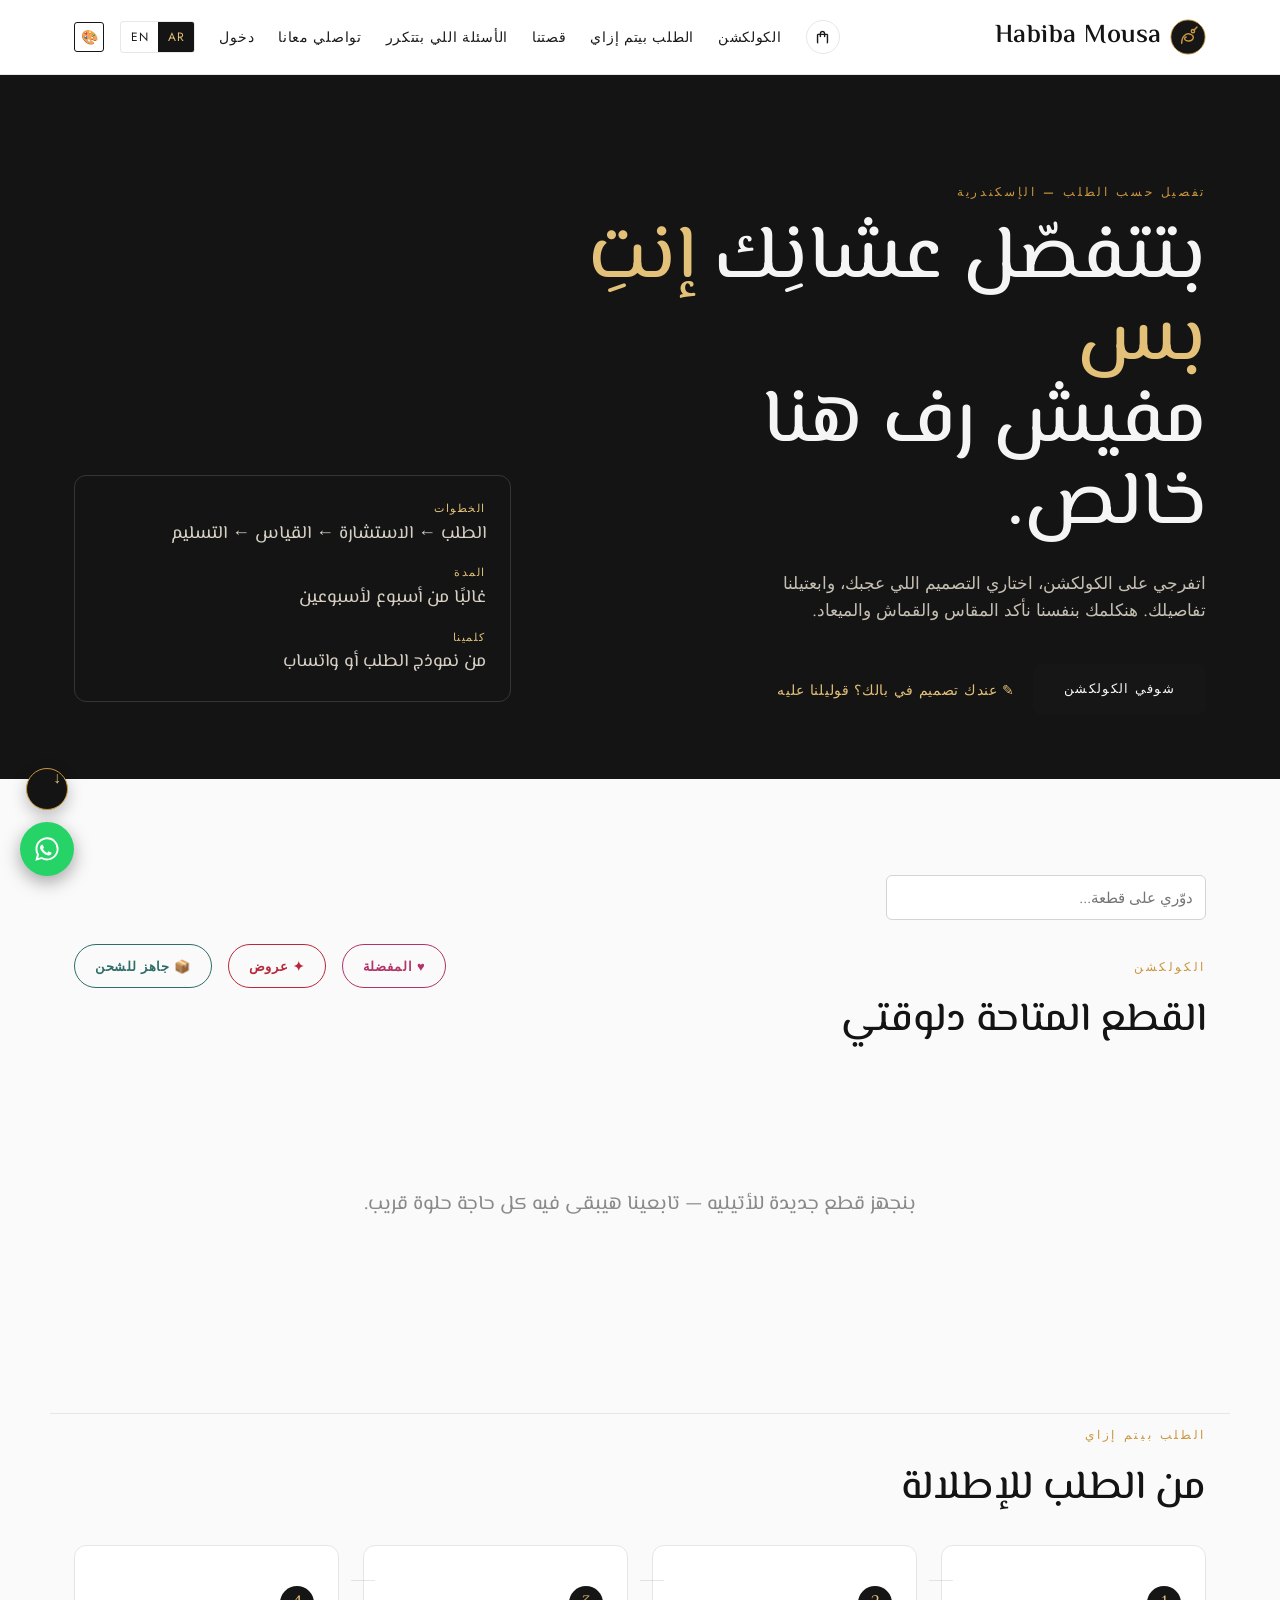
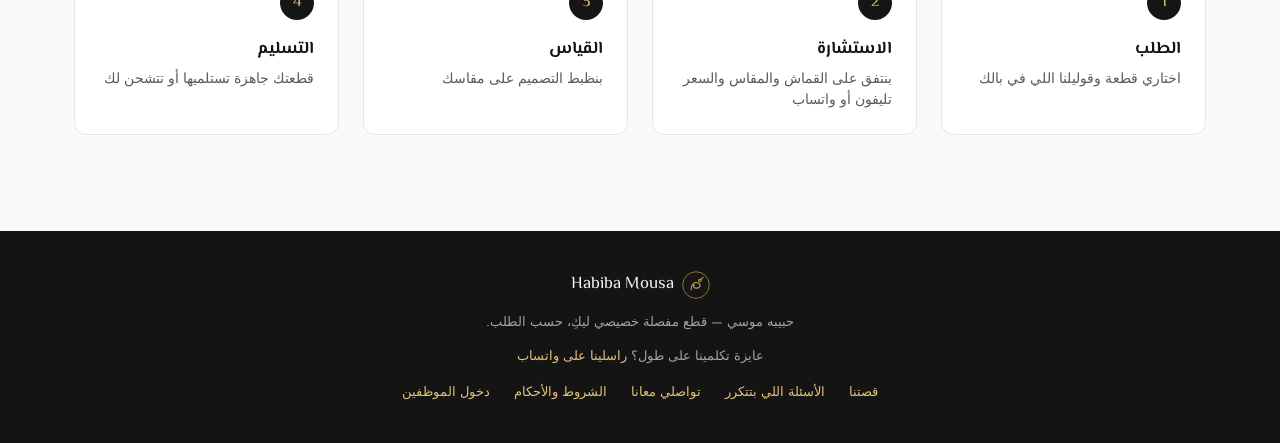
==== index.html @ 163461e1 "Combine a multi-item order's amount into one total instead of per piece A cart checkout writes one r" ====
<!doctype html>
<html lang="ar" dir="rtl">
<head>
<script>(function(){try{var t=localStorage.getItem("hmc_theme");document.documentElement.setAttribute("data-theme",t||"light");}catch(e){document.documentElement.setAttribute("data-theme","light");}})();</script>
<meta charset="UTF-8" />
<meta http-equiv="Cache-Control" content="no-cache, no-store, must-revalidate" />
<meta http-equiv="Pragma" content="no-cache" />
<meta http-equiv="Expires" content="0" />
<meta name="viewport" content="width=device-width, initial-scale=1.0" />
<meta name="format-detection" content="telephone=no, date=no, address=no, email=no" />
<title>حبيبه موسي — طلبات تصميم حسب الطلب</title>
<meta name="description" content="قطع مصممة حسب الطلب. استعرضي المجموعة وأرسلي طلب تصميم." />
<meta property="og:type" content="website" />
<meta property="og:site_name" content="Habiba Mousa" />
<meta property="og:title" content="حبيبه موسي — طلبات تصميم حسب الطلب" />
<meta property="og:description" content="قطع مصممة حسب الطلب. استعرضي المجموعة وأرسلي طلب تصميم." />
<meta property="og:url" content="https://habibamousa.com/" />
<meta property="og:image" content="https://habibamousa.com/og-image.png" />
<meta property="og:image:width" content="1200" />
<meta property="og:image:height" content="630" />
<meta name="twitter:card" content="summary_large_image" />
<meta name="twitter:title" content="حبيبه موسي — طلبات تصميم حسب الطلب" />
<meta name="twitter:description" content="قطع مصممة حسب الطلب. استعرضي المجموعة وأرسلي طلب تصميم." />
<meta name="twitter:image" content="https://habibamousa.com/og-image.png" />
<link rel="preconnect" href="https://fonts.googleapis.com">
<link href="https://fonts.googleapis.com/css2?family=El+Messiri:wght@400;500;600;700&family=Jost:wght@400;500;600&family=Cairo:wght@400;500;600;700&display=swap" rel="stylesheet">
<link rel="stylesheet" href="style.css?v=39" />
<link rel="stylesheet" href="https://unpkg.com/leaflet@1.9.4/dist/leaflet.css" integrity="sha256-p4NxAoJBhIIN+hmNHrzRCf9tD/miZyoHS5obTRR9BMY=" crossorigin="" />
<link rel="icon" type="image/svg+xml" href="data:image/svg+xml,%3Csvg xmlns='http://www.w3.org/2000/svg' viewBox='0 0 40 40'%3E%3Ccircle cx='20' cy='20' r='19' fill='%23161616' stroke='%23c9973f' stroke-width='1'/%3E%3Cg fill='none' stroke='%23c9973f' stroke-width='1.6' stroke-linecap='round'%3E%3Cpath d='M13,27 C13,19 18,15 23,17 C28,19 26,25 20,24.5 C16,24 15,21 18,20'/%3E%3Ccircle cx='25.5' cy='13.5' r='1.8'/%3E%3Cline x1='26.8' y1='12.2' x2='30' y2='9'/%3E%3C/g%3E%3C/svg%3E" />
</head>
<body>

<header class="site-header">
  <div class="container">
    <a href="index.html" class="brand"><img id="brandLogo" class="brand-logo" alt="Habiba Mousa" src="data:image/svg+xml,%3Csvg xmlns='http://www.w3.org/2000/svg' viewBox='0 0 40 40'%3E%3Ccircle cx='20' cy='20' r='19' fill='%23161616' stroke='%23c9973f' stroke-width='1'/%3E%3Cg fill='none' stroke='%23c9973f' stroke-width='1.6' stroke-linecap='round'%3E%3Cpath d='M13,27 C13,19 18,15 23,17 C28,19 26,25 20,24.5 C16,24 15,21 18,20'/%3E%3Ccircle cx='25.5' cy='13.5' r='1.8'/%3E%3Cline x1='26.8' y1='12.2' x2='30' y2='9'/%3E%3C/g%3E%3C/svg%3E" /><span id="brandText">Habiba Mousa <em data-i18n="brand_suffix"></em></span></a>
    <div class="header-right">
      <button type="button" class="cart-btn" id="cartBtn" data-i18n-aria-label="cart_label" aria-label="Cart">
        <svg viewBox="0 0 24 24" aria-hidden="true"><path d="M18 8h-2c0-2.21-1.79-4-4-4S8 5.79 8 8H6c-1.1 0-2 .9-2 2v10c0 1.1.9 2 2 2h12c1.1 0 2-.9 2-2V10c0-1.1-.9-2-2-2zm-6-2c1.1 0 2 .9 2 2h-4c0-1.1.9-2 2-2zm6 16H6V10h2v2c0 .55.45 1 1 1s1-.45 1-1v-2h4v2c0 .55.45 1 1 1s1-.45 1-1v-2h2v12z"/></svg>
        <span class="cart-badge" id="cartBadge" style="display:none;">0</span>
      </button>
      <button type="button" class="nav-toggle" id="navToggle" aria-label="Menu" data-i18n-aria-label="nav_menu_label" aria-expanded="false">
        <span></span><span></span><span></span>
      </button>
      <nav class="nav-links" id="navLinks">
        <a href="index.html#collection" data-i18n="nav_collection">المجموعة</a>
        <a href="index.html#how-it-works" data-i18n="nav_how">كيف تتم العملية</a>
        <a href="about.html" data-i18n="nav_about">قصتنا</a>
        <a href="faq.html" data-i18n="nav_faq">الأسئلة الشائعة</a>
        <a href="contact.html" data-i18n="nav_contact">تواصلي معنا</a>
        <div class="account-nav">
          <button type="button" class="btn-link" id="accountSignInBtn" data-i18n="account_signin">تسجيل الدخول</button>
          <span class="account-signed-in" id="accountSignedIn" style="display:none;">
            <button type="button" class="btn-link" id="myRequestsBtn" data-i18n="account_my_requests">طلباتي</button>
            <button type="button" class="btn-link" id="accountSignOutBtn" data-i18n="account_signout">تسجيل الخروج</button>
          </span>
        </div>
        <div class="nav-links-utility">
          <div class="lang-toggle" aria-label="Language / اللغة">
            <button type="button" data-lang="ar">AR</button>
            <button type="button" data-lang="en">EN</button>
          </div>
          <button type="button" class="theme-toggle" data-i18n-aria-label="theme_toggle_label" aria-label="Toggle theme">🌙</button>
        </div>
      </nav>
    </div>
  </div>
</header>

<section class="hero">
  <div class="container">
    <div>
      <p class="eyebrow" data-i18n="hero_eyebrow">حسب الطلب — دبي والقاهرة</p>
      <h1 class="hero-title" data-i18n-html="hero_title_html">كل قطعة <em>تبدأ</em><br/>بطلب، لا برف عرض.</h1>
      <p class="hero-sub" id="heroSub" data-i18n="hero_sub">اتفرجي على الكولكشن، اختاري التصميم اللي عجبك، وابعتيلنا تفاصيلك. هنكلمك بنفسنا نأكد المقاس والقماش والميعاد.</p>
      <div class="hero-actions-row">
        <a href="#collection" class="btn btn-solid" data-i18n="btn_view_collection">استعرضي المجموعة</a>
        <button type="button" class="btn-link" id="customDesignBtn" data-i18n="custom_design_cta_btn">✎ عندك تصميم في بالك؟ قوليلنا عليه</button>
      </div>
    </div>
    <dl class="spec-card">
      <dt data-i18n="spec_process_label">المراحل</dt>
      <dd data-i18n="spec_process_value">الطلب ← الاستشارة ← القياس ← التسليم</dd>
      <dt data-i18n="spec_turnaround_label">المدة</dt>
      <dd id="turnaroundText" data-i18n="spec_turnaround_value">غالبًا من أسبوع لأسبوعين</dd>
      <dt data-i18n="spec_reach_label">تواصلي معنا</dt>
      <dd data-i18n="spec_reach_value">عبر نموذج الطلب أو واتساب</dd>
    </dl>
  </div>
</section>

<section class="gallery-section" id="collection">
  <div class="container">
    <div class="field" style="max-width:320px; margin-bottom: var(--space-3);">
      <input type="text" id="productSearch" data-i18n-placeholder="search_placeholder" placeholder="دوّري على قطعة..." />
    </div>
    <div class="section-head">
      <div>
        <p class="eyebrow" data-i18n="collection_eyebrow">المجموعة</p>
        <h2 class="section-title" data-i18n="collection_title">القطع الحالية</h2>
      </div>
      <div class="filter-row" id="filterRow">
        <button class="filter-chip active" data-filter="all" data-i18n="filter_all">الكل</button>
      </div>
    </div>

    <div id="galleryGrid" class="gallery-grid">
      <!-- populated by app.js -->
    </div>
    <div id="emptyState" class="empty-state" style="display:none;" data-i18n="empty_state">
      يتم إضافة قطع جديدة إلى الأتيليه — تابعينا قريبًا.
    </div>
  </div>
</section>

<hr class="stitch-line container" id="how-it-works" />

<section class="gallery-section" style="padding-top:0;">
  <div class="container">
    <p class="eyebrow" data-i18n="how_eyebrow">كيف تتم العملية</p>
    <h2 class="section-title" style="margin-bottom: 24px;" data-i18n="how_title">من الطلب إلى الإطلالة</h2>
    <div class="how-steps">
      <div class="how-step">
        <span class="how-step-num"></span>
        <h3 id="step1TitleText" data-i18n="step1_title">الطلب</h3>
        <p id="step1DescText" data-i18n="step1_desc">اختاري قطعة وأخبرينا بما تتخيلينه</p>
      </div>
      <div class="how-step">
        <span class="how-step-num"></span>
        <h3 id="step2TitleText" data-i18n="step2_title">الاستشارة</h3>
        <p id="step2DescText" data-i18n="step2_desc">نؤكد القماش والمقاس والسعر عبر الهاتف أو واتساب</p>
      </div>
      <div class="how-step">
        <span class="how-step-num"></span>
        <h3 id="step3TitleText" data-i18n="step3_title">القياس</h3>
        <p id="step3DescText" data-i18n="step3_desc">تُجرى التعديلات حسب مقاساتكِ</p>
      </div>
      <div class="how-step">
        <span class="how-step-num"></span>
        <h3 id="step4TitleText" data-i18n="step4_title">التسليم</h3>
        <p id="step4DescText" data-i18n="step4_desc">قطعتكِ جاهزة للاستلام أو الشحن</p>
      </div>
    </div>
  </div>
</section>

<footer class="site-footer">
  <div class="container">
    <div class="footer-brand"><img src="data:image/svg+xml,%3Csvg xmlns='http://www.w3.org/2000/svg' viewBox='0 0 40 40'%3E%3Ccircle cx='20' cy='20' r='19' fill='%23161616' stroke='%23c9973f' stroke-width='1'/%3E%3Cg fill='none' stroke='%23c9973f' stroke-width='1.6' stroke-linecap='round'%3E%3Cpath d='M13,27 C13,19 18,15 23,17 C28,19 26,25 20,24.5 C16,24 15,21 18,20'/%3E%3Ccircle cx='25.5' cy='13.5' r='1.8'/%3E%3Cline x1='26.8' y1='12.2' x2='30' y2='9'/%3E%3C/g%3E%3C/svg%3E" alt="Habiba Mousa" class="footer-brand-logo" /><span>Habiba Mousa</span></div>
    <p data-i18n="footer_tagline">حبيبه موسي — قطع مفصلة خصيصي ليكِ، حسب الطلب.</p>
    <p><span data-i18n="footer_contact_prefix">تفضلين التواصل المباشر؟</span> <a id="footerWhatsappLink" href="https://wa.me/000000000000" target="_blank" rel="noopener" data-i18n="footer_whatsapp">راسلينا على واتساب</a></p>
    <nav class="footer-links">
      <a href="about.html" data-i18n="nav_about">قصتنا</a>
      <a href="faq.html" data-i18n="nav_faq">الأسئلة الشائعة</a>
      <a href="contact.html" data-i18n="nav_contact">تواصلي معنا</a>
      <a href="terms.html" data-i18n="nav_terms">الشروط والسياسات</a>
      <a href="admin.html" data-i18n="footer_staff">دخول الموظفين</a>
    </nav>
  </div>
</footer>

<!-- Product Modal: detail view + request form view -->
<div class="modal-backdrop" id="modalBackdrop">
  <div class="modal">
    <button class="modal-close" id="modalClose" aria-label="Close">&times;</button>

    <div id="detailView">
      <div class="detail-carousel">
        <div class="detail-carousel-image" id="detailCarouselImage"></div>
        <span class="zoom-hint" aria-hidden="true">&#128269;</span>
        <button type="button" class="carousel-nav carousel-prev" id="carouselPrev" data-i18n-aria-label="detail_img_prev" aria-label="Previous image">&#8249;</button>
        <button type="button" class="carousel-nav carousel-next" id="carouselNext" data-i18n-aria-label="detail_img_next" aria-label="Next image">&#8250;</button>
        <div class="carousel-dots" id="carouselDots"></div>
      </div>
      <p class="piece-eyebrow" id="detailCategory"></p>
      <h3 class="modal-piece-name" id="detailName"></h3>
      <p class="piece-price" id="detailPrice"></p>
      <p class="detail-description" id="detailDescription"></p>
      <div class="field" id="orderVariantWrap" style="display:none;">
        <div style="display:flex; gap:12px; flex-wrap:wrap;">
          <div class="field" id="orderSizeWrap" style="display:none; flex:1; min-width:120px;">
            <label for="orderSize" data-i18n="label_size">المقاس</label>
            <select id="orderSize"></select>
          </div>
          <div class="field" id="orderColorWrap" style="display:none; flex:1; min-width:120px;">
            <label for="orderColor" data-i18n="label_color">اللون</label>
            <select id="orderColor"></select>
          </div>
          <div class="field" style="flex:1; min-width:100px;">
            <label for="orderQuantity" data-i18n="label_quantity">الكمية</label>
            <select id="orderQuantity"></select>
          </div>
        </div>
      </div>
      <div class="submit-row" style="display:flex; gap:10px; flex-wrap:wrap;">
        <button type="button" class="btn btn-solid" id="detailRequestBtn" data-i18n="detail_cta_request">اطلبي هذا التصميم</button>
        <button type="button" class="btn" id="addToCartBtn" data-i18n="cart_add_btn">🛍 ضيفي للعربة</button>
      </div>
      <div class="form-status" id="cartAddStatus"></div>
    </div>

    <div id="requestView" style="display:none;">
      <button type="button" class="back-link" id="backToDetailBtn" data-i18n="detail_back">→ عودة</button>
      <h3 data-i18n="modal_title" id="requestViewTitle">اطلبي هذا التصميم</h3>
      <h3 data-i18n="custom_design_modal_title" id="requestViewTitleCustom" style="display:none;">قوليلنا عن التصميم اللي في بالك</h3>
      <p class="modal-piece-name" id="modalPieceName"></p>
      <form id="requestForm">
        <input type="hidden" id="productId" />
        <div class="field" id="customDesignFieldWrap" style="display:none;">
          <label for="customDesignDescription" data-i18n="custom_design_label">وصف التصميم</label>
          <textarea id="customDesignDescription" data-i18n-placeholder="custom_design_placeholder" placeholder="زي: فستان سهرة طويل لونه أحمر، مفتوح من الضهر، حسيتي بيه في صورة شفتيها... قوليلنا أي تفاصيل"></textarea>
          <p class="form-note" data-i18n="custom_design_note">هنشوف نقدر ننفذه ولا لأ، وهنكلمك على طول نأكد التفاصيل.</p>
          <label for="customDesignImageUrl" data-i18n="custom_design_image_label" style="margin-top:10px;">رابط صورة للتصميم (اختياري)</label>
          <input type="url" id="customDesignImageUrl" data-i18n-placeholder="custom_design_image_placeholder" placeholder="لينك من إنستجرام، بينترست، أو أي صورة شايفاها أونلاين" />
          <p class="form-note" data-i18n="custom_design_image_note">حطي رابط صورة لو عندك واحدة — مش لازم لو مفيش.</p>
        </div>
        <div class="field">
          <label for="clientName" data-i18n="label_name">اسمكِ</label>
          <input type="text" id="clientName" required />
        </div>
        <div class="field">
          <label for="clientPhone" data-i18n="label_phone">رقم الهاتف / واتساب</label>
          <input type="tel" id="clientPhone" required />
        </div>
        <div class="field">
          <label for="clientAddress" data-i18n="label_address">العنوان (المحافظة، المدينة، الشارع)</label>
          <input type="text" id="clientAddress" />
          <p class="form-note" data-i18n="location_optional_note">اختياري: اكتبي العنوان أو استخدمي أحد الخيارين تحت — الموقع مش لازم يتطابق مع اللي مكتوب فوق.</p>
          <div style="display:flex; gap:14px; flex-wrap:wrap;">
            <button type="button" class="btn-link" id="shareLocationBtn" data-i18n="share_location_btn">📍 شاركي موقعك</button>
            <button type="button" class="btn-link" id="pickMapLocationBtn" data-i18n="pick_map_btn">🗺️ حددي دبوس على الخريطة</button>
          </div>
          <span class="share-location-status-row">
            <span class="form-note" id="shareLocationStatus"></span>
            <span class="share-location-confirm" id="shareLocationConfirm" style="display:none;">
              <svg class="success-check success-check-sm" viewBox="0 0 52 52">
                <circle class="success-check-circle" cx="26" cy="26" r="24" fill="none" />
                <path class="success-check-mark" fill="none" d="M14 27l7 7 17-17" />
              </svg>
            </span>
          </span>
          <div id="locationMapWrap" style="display:none;">
            <div id="locationMap"></div>
            <p class="form-note" data-i18n="map_pin_hint">دوسي على الخريطة أو اسحبي الدبوس لتحديد موقعك بالظبط.</p>
          </div>
          <input type="hidden" id="clientLocationUrl" />
        </div>
        <div class="field recipient-toggle-field">
          <div class="remember-field">
            <input type="checkbox" id="shipToOtherToggle" />
            <label for="shipToOtherToggle" data-i18n="ship_to_other_toggle">🎁 هل الطلب ده هيتبعت لشخص تاني؟</label>
          </div>
          <div id="recipientFieldsWrap" style="display:none;">
            <div class="field">
              <label for="recipientName" data-i18n="recipient_name_label">اسم المستلم</label>
              <input type="text" id="recipientName" />
            </div>
            <div class="field">
              <label for="recipientPhone" data-i18n="recipient_phone_label">رقم موبايل المستلم</label>
              <input type="tel" id="recipientPhone" />
            </div>
            <div class="field">
              <label for="recipientAddress" data-i18n="recipient_address_label">عنوان التوصيل</label>
              <input type="text" id="recipientAddress" />
            </div>
          </div>
        </div>
        <div class="field">
          <label for="clientMaterial" data-i18n="label_material">القماش المفضل</label>
          <select id="clientMaterial">
            <option value="unspecified" data-i18n="material_unspecified">مش متأكدة لسه</option>
            <option value="silk" data-i18n="material_silk">حرير</option>
            <option value="chiffon" data-i18n="material_chiffon">شيفون</option>
            <option value="satin" data-i18n="material_satin">ساتان</option>
            <option value="lace" data-i18n="material_lace">دانتيل</option>
            <option value="cotton" data-i18n="material_cotton">قطن</option>
            <option value="crepe" data-i18n="material_crepe">كريب</option>
            <option value="tulle" data-i18n="material_tulle">تول</option>
            <option value="organza" data-i18n="material_organza">أورجانزا</option>
            <option value="velvet" data-i18n="material_velvet">قطيفة</option>
            <option value="brocade" data-i18n="material_brocade">بروكار</option>
          </select>
        </div>
        <div class="field">
          <label for="preferredDate" data-i18n="label_date">الموعد المطلوب (اختياري)</label>
          <input type="date" id="preferredDate" />
        </div>
        <div class="field">
          <label for="clientNotes" data-i18n="label_notes">ملاحظات — المقاس، اللون، القماش المفضل، المناسبة</label>
          <textarea id="clientNotes" data-i18n-placeholder="notes_placeholder" placeholder="أخبرينا بأي تفاصيل تساعدنا في تحضير استشارتكِ"></textarea>
        </div>
        <p class="form-note" data-i18n="form_note">سنتواصل معكِ مباشرة لتأكيد التفاصيل والسعر — هذا طلب وليس دفعًا.</p>
        <div class="submit-row" style="display:flex; gap:10px; flex-wrap:wrap;">
          <button type="submit" class="btn btn-solid" id="submitBtn" data-i18n="submit_btn">إرسال الطلب</button>
        </div>
        <div class="form-status" id="formStatus"></div>
      </form>
    </div>
  </div>
</div>

<!-- Cart Modal: item list + combined checkout -->
<div class="modal-backdrop" id="cartBackdrop">
  <div class="modal">
    <button class="modal-close" id="cartClose" aria-label="Close">&times;</button>

    <div id="cartListView">
      <h3 data-i18n="cart_title">عربة التسوق</h3>
      <div id="cartItemsList"></div>
      <p class="empty-state" id="cartEmpty" style="display:none;" data-i18n="cart_empty">عربتك فاضية — ضيفي قطعة من الكولكشن.</p>
      <div id="cartSummary" style="display:none;">
        <div class="submit-row" style="display:flex; gap:10px; flex-wrap:wrap;">
          <button type="button" class="btn btn-solid" id="cartCheckoutBtn" data-i18n="cart_checkout">إرسال كل الطلبات</button>
          <button type="button" class="btn" id="cartClearBtn" data-i18n="cart_clear">إفراغ العربة</button>
        </div>
      </div>
    </div>

    <div id="cartCheckoutView" style="display:none;">
      <button type="button" class="back-link" id="backToCartBtn" data-i18n="detail_back">→ عودة</button>
      <h3 data-i18n="cart_checkout_title">تأكيد الطلب</h3>
      <p class="form-note" id="cartCheckoutSummary"></p>
      <form id="cartCheckoutForm">
        <div class="field">
          <label for="cartClientName" data-i18n="label_name">اسمكِ</label>
          <input type="text" id="cartClientName" required />
        </div>
        <div class="field">
          <label for="cartClientPhone" data-i18n="label_phone">رقم الهاتف / واتساب</label>
          <input type="tel" id="cartClientPhone" required />
        </div>
        <div class="field">
          <label for="cartClientAddress" data-i18n="label_address">العنوان (المحافظة، المدينة، الشارع)</label>
          <input type="text" id="cartClientAddress" />
        </div>
        <div class="field">
          <label for="cartPreferredDate" data-i18n="label_date">الموعد المطلوب (اختياري)</label>
          <input type="date" id="cartPreferredDate" />
        </div>
        <div class="field">
          <label for="cartNotes" data-i18n="cart_notes_label">ملاحظات على الطلب كله</label>
          <textarea id="cartNotes" data-i18n-placeholder="notes_placeholder" placeholder="أخبرينا بأي تفاصيل تساعدنا في تحضير استشارتكِ"></textarea>
        </div>
        <p class="form-note" data-i18n="form_note">سنتواصل معكِ مباشرة لتأكيد التفاصيل والسعر — هذا طلب وليس دفعًا.</p>
        <div class="submit-row">
          <button type="submit" class="btn btn-solid" id="cartSubmitBtn" data-i18n="cart_submit_btn">إرسال الطلبات</button>
        </div>
        <div class="form-status" id="cartFormStatus"></div>
      </form>
    </div>
  </div>
</div>

<!-- Account Modal: sign in / sign up -->
<div class="modal-backdrop" id="accountModalBackdrop">
  <div class="modal">
    <button class="modal-close" id="accountModalClose" aria-label="Close">&times;</button>
    <div class="account-tabs">
      <button type="button" class="account-tab active" data-tab="signin" data-i18n="account_tab_signin">لديّ حساب</button>
      <button type="button" class="account-tab" data-tab="signup" data-i18n="account_tab_signup">حساب جديد</button>
    </div>

    <button type="button" class="btn google-signin-btn" id="googleSignInBtn" data-i18n="account_google_signin">الدخول بحساب جوجل</button>
    <p class="account-divider" data-i18n="account_or_divider">أو</p>

    <form id="signInForm" class="account-form">
      <h3 data-i18n="account_modal_title_signin">تسجيل الدخول</h3>
      <div class="field">
        <label for="signInEmail" data-i18n="account_email">البريد الإلكتروني</label>
        <input type="email" id="signInEmail" autocomplete="email" required />
      </div>
      <div class="field">
        <label for="signInPassword" data-i18n="account_password">كلمة المرور</label>
        <div class="password-input-wrap">
          <input type="password" id="signInPassword" autocomplete="current-password" required />
          <button type="button" class="password-toggle-btn" data-target="signInPassword" data-i18n-aria-label="password_show_label" aria-label="Show password">&#128065;</button>
        </div>
      </div>
      <div class="field remember-field">
        <input type="checkbox" id="signInRemember" checked />
        <label for="signInRemember" data-i18n="account_remember_me">تذكريني</label>
      </div>
      <div class="submit-row">
        <button type="submit" class="btn btn-solid" id="signInBtn" data-i18n="account_signin_btn">تسجيل الدخول</button>
      </div>
      <button type="button" class="btn-link" id="signInForgotBtn" data-i18n="account_forgot_password">نسيتِ كلمة المرور؟</button>
      <div class="form-status" id="signInStatus"></div>
    </form>

    <form id="signUpForm" class="account-form" style="display:none;">
      <h3 data-i18n="account_modal_title_signup">إنشاء حساب</h3>
      <div class="field">
        <label for="signUpName" data-i18n="account_name">اسمكِ</label>
        <input type="text" id="signUpName" autocomplete="name" required />
      </div>
      <div class="field">
        <label for="signUpPhone" data-i18n="account_phone">رقم الموبايل</label>
        <input type="tel" id="signUpPhone" autocomplete="tel" required />
      </div>
      <div class="field">
        <label for="signUpEmail" data-i18n="account_email">البريد الإلكتروني</label>
        <input type="email" id="signUpEmail" autocomplete="email" required />
      </div>
      <div class="field">
        <label for="signUpPassword" data-i18n="account_password">كلمة المرور</label>
        <div class="password-input-wrap">
          <input type="password" id="signUpPassword" autocomplete="new-password" required minlength="6" />
          <button type="button" class="password-toggle-btn" data-target="signUpPassword" data-i18n-aria-label="password_show_label" aria-label="Show password">&#128065;</button>
        </div>
      </div>
      <div class="submit-row">
        <button type="submit" class="btn btn-solid" id="signUpBtn" data-i18n="account_signup_btn">إنشاء الحساب</button>
      </div>
      <div class="form-status" id="signUpStatus"></div>
    </form>
  </div>
</div>

<!-- My Requests Modal -->
<div class="modal-backdrop" id="myRequestsBackdrop">
  <div class="modal">
    <button class="modal-close" id="myRequestsClose" aria-label="Close">&times;</button>
    <div class="my-account-form">
      <h4 data-i18n="my_account_title">معلوماتي</h4>
      <p class="form-note" data-i18n="my_account_intro">عدّلي بياناتك هنا عشان تتملى تلقائي في أي طلب جديد.</p>
      <div class="field">
        <label data-i18n="label_name" for="myAccountName">اسمكِ</label>
        <input type="text" id="myAccountName" autocomplete="name" />
      </div>
      <div class="field">
        <label data-i18n="label_phone" for="myAccountPhone">رقم الهاتف / واتساب</label>
        <input type="tel" id="myAccountPhone" autocomplete="tel" />
      </div>
      <div class="field">
        <label data-i18n="label_address" for="myAccountAddress">العنوان (المحافظة، المدينة، الشارع)</label>
        <input type="text" id="myAccountAddress" autocomplete="street-address" />
      </div>
      <button type="button" class="btn btn-solid" id="myAccountSaveBtn" data-i18n="my_account_save">حفظ بياناتي</button>
      <div class="form-status" id="myAccountStatus"></div>
    </div>
    <hr class="my-account-divider" />
    <h3 data-i18n="my_requests_title">طلباتي</h3>
    <div class="field" style="max-width:220px;">
      <select id="myRequestsStatusFilter">
        <option value="all" data-i18n="admin_status_filter_all">All Statuses</option>
        <option value="new" data-i18n="status_new">New</option>
        <option value="contacted" data-i18n="status_contacted">Contacted</option>
        <option value="confirmed" data-i18n="status_confirmed">Confirmed</option>
        <option value="in_progress" data-i18n="status_in_progress">In Progress</option>
        <option value="delivered" data-i18n="status_delivered">Delivered</option>
        <option value="cancelled" data-i18n="status_cancelled">Cancelled</option>
      </select>
    </div>
    <div id="myRequestsList"><!-- populated by account.js --></div>
    <div class="empty-state" id="myRequestsEmpty" style="display:none;" data-i18n="my_requests_empty"></div>
  </div>
</div>

<!-- Complete Profile Modal (phone number, e.g. after Google sign-in) -->
<div class="modal-backdrop" id="completeProfileBackdrop">
  <div class="modal">
    <button class="modal-close" id="completeProfileClose" aria-label="Close">&times;</button>
    <h3 data-i18n="account_profile_title">أكملي بياناتك</h3>
    <p class="page-intro" data-i18n="account_profile_intro">محتاجين رقم موبايلك عشان نقدر نكلمك بخصوص طلباتك.</p>
    <form id="completeProfileForm">
      <div class="field">
        <label for="completeProfilePhone" data-i18n="account_phone">رقم الموبايل</label>
        <input type="tel" id="completeProfilePhone" autocomplete="tel" required />
      </div>
      <div class="submit-row">
        <button type="submit" class="btn btn-solid" id="completeProfileBtn" data-i18n="account_profile_save">حفظ</button>
      </div>
      <div class="form-status" id="completeProfileStatus"></div>
    </form>
  </div>
</div>

<!-- Request success confirmation -->
<div class="modal-backdrop" id="successBackdrop">
  <div class="modal success-modal">
    <svg class="success-check" viewBox="0 0 52 52">
      <circle class="success-check-circle" cx="26" cy="26" r="24" fill="none" />
      <path class="success-check-mark" fill="none" d="M14 27l7 7 17-17" />
    </svg>
    <h3 id="successTitle" data-i18n="submit_success_title">تم إرسال طلبك!</h3>
    <p id="successMessage" data-i18n="submit_success">هنكلمك قريب نأكد التفاصيل.</p>
    <button type="button" class="btn btn-solid" id="successCloseBtn" data-i18n="submit_success_close">تمام</button>
  </div>
</div>

<!-- Image Lightbox -->
<div class="lightbox-backdrop" id="imageLightbox">
  <button class="modal-close" id="lightboxClose" aria-label="Close">&times;</button>
  <button type="button" class="carousel-nav carousel-prev" id="lightboxPrev" data-i18n-aria-label="detail_img_prev" aria-label="Previous image">&#8249;</button>
  <img id="lightboxImage" src="" alt="" />
  <button type="button" class="carousel-nav carousel-next" id="lightboxNext" data-i18n-aria-label="detail_img_next" aria-label="Next image">&#8250;</button>
</div>

<!-- Floating actions: scroll jump + WhatsApp -->
<div class="floating-actions">
  <button type="button" class="scroll-jump-btn" id="scrollJumpBtn" data-i18n-aria-label="scroll_jump_label" aria-label="Scroll" style="display:none;">&#8595;</button>
  <a href="https://wa.me/000000000000" target="_blank" rel="noopener" class="floating-whatsapp" id="floatingWhatsapp" data-i18n-aria-label="footer_whatsapp" aria-label="WhatsApp">
    <svg viewBox="0 0 24 24" xmlns="http://www.w3.org/2000/svg" aria-hidden="true"><path d="M12.04 2C6.58 2 2.13 6.45 2.13 11.91c0 1.75.46 3.39 1.26 4.81L2 22l5.42-1.42a9.86 9.86 0 0 0 4.62 1.17h.01c5.46 0 9.9-4.45 9.9-9.91 0-2.65-1.03-5.14-2.9-7.01A9.82 9.82 0 0 0 12.04 2m0 1.67c2.2 0 4.26.86 5.82 2.42a8.2 8.2 0 0 1 2.41 5.82c0 4.54-3.7 8.23-8.24 8.23a8.2 8.2 0 0 1-4.19-1.15l-.3-.18-3.12.82.83-3.04-.2-.31a8.18 8.18 0 0 1-1.26-4.38c.01-4.54 3.71-8.23 8.25-8.23m-4.52 4.71c-.16 0-.42.06-.64.3-.22.24-.85.83-.85 2.02 0 1.19.87 2.34.99 2.5.12.16 1.7 2.6 4.13 3.64.58.25 1.03.4 1.38.51.58.18 1.11.16 1.53.1.47-.07 1.44-.59 1.64-1.16.2-.57.2-1.06.14-1.16-.06-.1-.22-.16-.46-.28-.24-.12-1.44-.71-1.66-.79-.22-.08-.39-.12-.55.12-.16.24-.63.79-.77.95-.14.16-.28.18-.52.06-.24-.12-1.02-.38-1.94-1.2-.72-.64-1.2-1.43-1.34-1.67-.14-.24-.02-.37.11-.49.11-.11.24-.28.36-.42.12-.14.16-.24.24-.4.08-.16.04-.3-.02-.42-.06-.12-.55-1.33-.76-1.82-.2-.48-.4-.42-.55-.42h-.47Z"/></svg>
  </a>
</div>

<script src="https://www.gstatic.com/firebasejs/10.12.2/firebase-app-compat.js"></script>
<script src="https://www.gstatic.com/firebasejs/10.12.2/firebase-firestore-compat.js"></script>
<script src="https://www.gstatic.com/firebasejs/10.12.2/firebase-auth-compat.js"></script>
<script src="firebase-config.js?v=39"></script>
<script src="https://unpkg.com/leaflet@1.9.4/dist/leaflet.js" integrity="sha256-20nQCchB9co0qIjJZRGuk2/Z9VM+kNiyxNV1lvTlZBo=" crossorigin=""></script>
<script src="i18n.js?v=39"></script>
<script src="theme.js?v=39"></script>
<script src="account.js?v=39"></script>
<script src="settings.js?v=39"></script>
<script src="app.js?v=39"></script>
</body>
</html>
---- style.css ----
/* ================================
   Habiba Mousa Couture — Design Tokens
   Direction: clean modern minimalist
   Palette: near-black / white base, antique gold as the single restrained
   accent (CTAs, focus states, active underlines); a muted secondary accent
   per theme-picker option for anyone who wants a spot of color.
   Type: El Messiri (display, Arabic/Latin geometric serif) + Jost (body/utility)
   ================================ */

:root {
  --ink: #141414;               /* near-black — decorative dark bands (hero/footer/sidebar), unchanged by theme */
  --emerald: #161616;           /* primary accent — near-black; solid CTAs, price emphasis, active states */
  --emerald-deep: #000000;      /* hover-darken of the primary accent */
  --gold: #c9973f;
  --gold-soft: #e3c179;
  --ivory: #f5f5f5;             /* light text on dark surfaces, unchanged by theme */
  --rose: #9a9a9a;              /* neutral secondary tone, used sparingly */
  --turquoise: #2f6e68;         /* secondary functional accent (ready/in-progress states), used sparingly */
  --charcoal: #1a1a1a;          /* primary body text — flips in dark mode */
  --line: rgba(20, 20, 20, 0.1);

  /* Theme-aware page-chrome tokens (light values here; dark values in the [data-theme="dark"] block below) */
  --heading: #141414;
  --page-bg: #fafafa;
  --header-bg: rgba(255, 255, 255, 0.92);
  --surface: #ffffff;
  --surface-muted: #f5f5f5;
  --text-muted: #5a5a5a;
  --text-faint: #8a8a8a;
  --border-soft: #e6e6e6;
  --input-border: #d4d4d4;
  --row-hover: #fafafa;
  --glass-surface: #ffffff;
  --glass-border: #e6e6e6;
  --glass-sidebar: #141414;
  --emerald-text: var(--emerald);
  --on-accent: var(--ivory); /* text color for anything sitting on the solid --emerald accent */

  --font-display: "El Messiri", "Cormorant Garamond", "Times New Roman", serif;
  --font-body: "Jost", "Helvetica Neue", sans-serif;

  --space-1: 8px;
  --space-2: 16px;
  --space-3: 24px;
  --space-4: 40px;
  --space-5: 64px;
  --space-6: 96px;
}

:root[data-theme="dark"] {
  --charcoal: #e8e8e8;
  --heading: #f5f5f5;
  --page-bg: #121212;
  --header-bg: rgba(18, 18, 18, 0.92);
  --surface: #1c1c1c;
  --surface-muted: #242424;
  --text-muted: #b8b8b8;
  --text-faint: #8a8a8a;
  --border-soft: rgba(255, 255, 255, 0.12);
  --input-border: rgba(255, 255, 255, 0.18);
  --row-hover: rgba(255, 255, 255, 0.05);
  --glass-surface: #1c1c1c;
  --glass-border: rgba(255, 255, 255, 0.12);
  --glass-sidebar: #161616;
  --line: rgba(255, 255, 255, 0.14);
  --emerald: var(--gold);        /* a black CTA disappears on a dark page — gold becomes the primary accent here */
  --emerald-deep: #b8823a;
  --emerald-text: var(--gold-soft);
  --on-accent: var(--ink);       /* the accent is now bright gold, so it needs dark text instead of light */
}

/* Theme-picker accent options — same neutral base/surface/border tokens as
   the default light theme, just a different accent hue for anyone who
   wants a spot of color instead of the black-on-white default. */

:root[data-theme="emerald"] {
  --emerald: #1f6e4a;
  --emerald-deep: #14492f;
  --emerald-text: var(--emerald);
}

:root[data-theme="sapphire"] {
  --emerald: #1f4e8f;
  --emerald-deep: #163a6b;
  --emerald-text: var(--emerald);
}

:root[data-theme="rosegold"] {
  --emerald: #b5657a;
  --emerald-deep: #8a4358;
  --emerald-text: var(--emerald);
}

* { box-sizing: border-box; }

html { scroll-behavior: smooth; overflow-x: hidden; }

/* A single element even 1px wider than the viewport makes the whole page
   horizontally scrollable, and on mobile that shows up as the page
   wobbling left/right while you scroll down (the touch gesture isn't
   perfectly vertical, so it drags the accidental horizontal scroll a
   little too). Elements that genuinely need horizontal scroll (wide
   tables, etc.) manage their own overflow-x internally, so this is safe. */
body {
  margin: 0;
  overflow-x: hidden;
  background-color: var(--page-bg);
  color: var(--charcoal);
  font-family: var(--font-body);
  font-size: 16px;
  line-height: 1.6;
  -webkit-font-smoothing: antialiased;
}

@media (prefers-reduced-motion: reduce) {
  html { scroll-behavior: auto; }
  * { animation-duration: 0.001ms !important; transition-duration: 0.001ms !important; }
}

/* ---------- Utility ---------- */

.eyebrow {
  font-family: var(--font-body);
  font-size: 12px;
  letter-spacing: 0.22em;
  text-transform: uppercase;
  color: var(--gold);
  font-weight: 500;
}
.stitch-line {
  border: none;
  height: 1px;
  margin: var(--space-4) 0;
  background: var(--border-soft);
}

.container {
  max-width: 1180px;
  margin: 0 auto;
  padding: 0 var(--space-3);
}

a { color: inherit; }

button {
  font-family: var(--font-body);
  cursor: pointer;
}

/* ---------- Language suggestion banner ---------- */

.lang-suggest-banner {
  display: flex;
  align-items: center;
  justify-content: center;
  flex-wrap: wrap;
  gap: 10px 16px;
  padding: 10px var(--space-3);
  background: var(--emerald);
  color: var(--on-accent);
  font-size: 13.5px;
  text-align: center;
}
.lang-suggest-banner .lang-suggest-actions {
  display: flex;
  align-items: center;
  gap: 10px;
  flex-shrink: 0;
}
.lang-suggest-banner button {
  font-family: var(--font-body);
  font-size: 13px;
}
.lang-suggest-switch {
  background: none;
  border: 1px solid var(--on-accent);
  color: var(--on-accent);
  border-radius: 6px;
  padding: 5px 12px;
  font-weight: 500;
  transition: background 0.15s ease, color 0.15s ease;
}
.lang-suggest-switch:hover { background: var(--on-accent); color: var(--emerald); }
.lang-suggest-dismiss {
  background: none;
  border: none;
  color: var(--on-accent);
  font-size: 18px;
  line-height: 1;
  opacity: 0.7;
  padding: 4px;
}
.lang-suggest-dismiss:hover { opacity: 1; }

/* ---------- Header ---------- */

.site-header {
  position: sticky;
  top: 0;
  z-index: 40;
  background: var(--surface);
  border-bottom: 1px solid var(--border-soft);
}

.site-header .container {
  display: flex;
  align-items: center;
  justify-content: space-between;
  padding-top: var(--space-2);
  padding-bottom: var(--space-2);
}

.brand {
  font-family: var(--font-display);
  font-size: 26px;
  letter-spacing: 0.02em;
  color: var(--heading);
  text-decoration: none;
  font-weight: 600;
  white-space: nowrap;
  flex-shrink: 0;
  display: flex;
  align-items: center;
  gap: 8px;
}

.brand-logo { height: 36px; width: auto; display: block; border-radius: 50%; }

.brand em {
  font-style: normal;
  color: var(--emerald-text);
}

.nav-links {
  display: flex;
  align-items: center;
  gap: var(--space-3);
  font-size: 14px;
  letter-spacing: 0.05em;
  text-transform: uppercase;
  flex-wrap: nowrap;
}

.nav-links a { white-space: nowrap; }

.lang-toggle {
  display: flex;
  flex-shrink: 0;
  border: 1px solid var(--line);
  border-radius: 3px;
  overflow: hidden;
}
.lang-toggle button {
  border: none;
  background: transparent;
  color: var(--charcoal);
  font-size: 12px;
  letter-spacing: 0.05em;
  padding: 6px 10px;
  cursor: pointer;
}
.lang-toggle button.active {
  background: var(--ink);
  color: var(--gold-soft);
}

.theme-toggle {
  display: flex;
  align-items: center;
  justify-content: center;
  flex-shrink: 0;
  width: 30px;
  height: 30px;
  border: 1px solid var(--theme-swatch, var(--line));
  border-radius: 3px;
  background: transparent;
  font-size: 14px;
  padding: 0;
}

.theme-picker-popover {
  position: fixed;
  display: none;
  flex-direction: column;
  gap: 2px;
  min-width: 190px;
  padding: 6px;
  background: var(--surface);
  border: 1px solid var(--border-soft);
  border-radius: 10px;
  box-shadow: 0 16px 34px -12px rgba(10, 6, 7, 0.45);
  z-index: 200;
}
.theme-picker-popover.open { display: flex; }
.theme-picker-option {
  display: flex;
  align-items: center;
  gap: 10px;
  padding: 8px 10px;
  border: none;
  background: transparent;
  border-radius: 6px;
  font-family: var(--font-body);
  font-size: 13px;
  color: var(--charcoal);
  text-align: start;
  cursor: pointer;
}
.theme-picker-option:hover { background: var(--row-hover); }
.theme-picker-option.active { font-weight: 700; background: var(--surface-muted); }
.theme-picker-swatch {
  width: 16px;
  height: 16px;
  border-radius: 50%;
  flex-shrink: 0;
  border: 1px solid rgba(0, 0, 0, 0.15);
}

.cart-btn {
  position: relative;
  display: flex;
  align-items: center;
  justify-content: center;
  flex-shrink: 0;
  width: 34px;
  height: 34px;
  border: 1px solid var(--line);
  border-radius: 50%;
  background: transparent;
  font-size: 16px;
  padding: 0;
  cursor: pointer;
}
.cart-btn:hover { border-color: var(--gold); }
.cart-btn svg { width: 17px; height: 17px; fill: var(--charcoal); }
.cart-badge {
  position: absolute;
  top: -6px;
  inset-inline-end: -6px;
  display: flex;
  align-items: center;
  justify-content: center;
  min-width: 18px;
  height: 18px;
  padding: 0 4px;
  border-radius: 999px;
  background: var(--emerald);
  color: var(--ivory);
  font-size: 10.5px;
  font-weight: 700;
  line-height: 1;
}

.header-right {
  display: flex;
  align-items: center;
  gap: var(--space-3);
}

.nav-links-utility {
  display: flex;
  align-items: center;
  gap: var(--space-2);
}

.nav-links a { text-decoration: none; color: var(--charcoal); position: relative; }
.nav-links a:hover { color: var(--emerald-text); }
.nav-links a::after {
  content: "";
  position: absolute;
  left: 0; right: 0; bottom: -4px;
  height: 1px;
  background: var(--gold);
  transform: scaleX(0);
  transition: transform 0.2s ease;
}
.nav-links a:hover::after { transform: scaleX(1); }

/* ---------- Hero ---------- */

.hero {
  background: var(--ink);
  color: var(--ivory);
  padding: var(--space-6) 0 var(--space-5);
  position: relative;
  overflow: hidden;
}

.hero .container {
  display: grid;
  grid-template-columns: 1.3fr 0.9fr;
  gap: var(--space-5);
  align-items: end;
  position: relative;
}

.hero-title {
  font-family: var(--font-display);
  font-size: clamp(42px, 6vw, 76px);
  line-height: 1.08;
  margin: var(--space-2) 0 var(--space-3);
  font-weight: 500;
}

.hero-title em { color: var(--gold-soft); font-style: normal; }

.hero-sub {
  font-size: 17px;
  color: rgba(247,239,224,0.78);
  max-width: 46ch;
  margin-bottom: var(--space-4);
}

.spec-card {
  border: 1px solid rgba(255, 255, 255, 0.14);
  border-radius: 12px;
  padding: var(--space-3);
  font-size: 13px;
  color: rgba(247,239,224,0.85);
  position: relative;
}

.spec-card dt {
  text-transform: uppercase;
  letter-spacing: 0.14em;
  color: var(--gold-soft);
  font-size: 11px;
  margin-top: var(--space-2);
}
.spec-card dt:first-child { margin-top: 0; }
.spec-card dd { margin: 2px 0 0; font-family: var(--font-display); font-size: 18px; }

.how-steps {
  display: grid;
  grid-template-columns: repeat(4, 1fr);
  gap: var(--space-3);
  counter-reset: how-step-counter;
}
.how-step {
  position: relative;
  background: var(--surface);
  border: 1px solid var(--border-soft, var(--line));
  border-radius: 12px;
  padding: var(--space-4) var(--space-3) var(--space-3);
  transition: transform 0.25s ease, box-shadow 0.25s ease;
  counter-increment: how-step-counter;
}
.how-step:hover { transform: translateY(-4px); box-shadow: 0 18px 34px -22px rgba(28,16,19,0.4); }
.how-step-num {
  display: flex;
  align-items: center;
  justify-content: center;
  width: 34px;
  height: 34px;
  border-radius: 50%;
  background: linear-gradient(135deg, var(--emerald), var(--ink));
  color: var(--gold-soft);
  font-family: var(--font-display);
  font-size: 16px;
  margin-bottom: var(--space-2);
}
.how-step-num::before { content: counter(how-step-counter); }
.how-step h3 {
  font-family: var(--font-display);
  font-size: 17px;
  margin: 0 0 6px;
  color: var(--heading);
}
.how-step p { margin: 0; font-size: 13.5px; color: var(--text-muted); line-height: 1.5; }

/* Connecting line between steps on wide screens, giving the row a "journey" feel */
@media (min-width: 860px) {
  .how-steps { position: relative; }
  .how-step:not(:last-child)::after {
    content: "";
    position: absolute;
    top: 34px;
    inset-inline-end: calc(-1 * var(--space-3) / 2 - 1px);
    width: var(--space-3);
    height: 1px;
    background: var(--line);
  }
}
@media (max-width: 700px) {
  .how-steps { grid-template-columns: 1fr; }
}

.btn {
  display: inline-block;
  padding: 14px 30px;
  border: 1px solid var(--gold);
  border-radius: 8px;
  background: transparent;
  color: var(--charcoal);
  text-transform: uppercase;
  letter-spacing: 0.1em;
  font-size: 13px;
  text-decoration: none;
  transition: background 0.2s ease, color 0.2s ease, border-color 0.2s ease;
}
.hero .btn { color: var(--ivory); }
.hero-actions-row { display: flex; align-items: center; gap: 18px; flex-wrap: wrap; }
.hero-actions-row .btn-link { color: var(--gold-soft); }
.hero-actions-row .btn-link:hover { color: var(--ivory); }
.btn:hover { background: var(--gold); color: var(--heading); }

.btn-solid {
  background: var(--emerald);
  border-color: var(--emerald);
  color: var(--on-accent);
}
.btn-solid:hover { background: var(--emerald-deep); border-color: var(--emerald-deep); color: var(--on-accent); }

.btn:focus-visible, button:focus-visible, input:focus-visible, textarea:focus-visible, select:focus-visible {
  outline: 2px solid var(--gold);
  outline-offset: 2px;
}

/* ---------- Gallery ---------- */

.gallery-section { padding: var(--space-6) 0; }

.section-head {
  display: flex;
  justify-content: space-between;
  align-items: baseline;
  margin-bottom: var(--space-4);
  flex-wrap: wrap;
  gap: var(--space-2);
}

.section-title {
  font-family: var(--font-display);
  font-size: 40px;
  font-weight: 500;
  margin: 4px 0 0;
  color: var(--heading);
}

.filter-row {
  display: flex;
  gap: var(--space-2);
  flex-wrap: wrap;
  align-items: center;
}

.filter-select {
  appearance: none;
  -webkit-appearance: none;
  -moz-appearance: none;
  padding: 11px 36px 11px 18px;
  min-height: 44px;
  border: 1px solid var(--line);
  border-radius: 22px;
  background: var(--surface) url("data:image/svg+xml,%3Csvg xmlns='http://www.w3.org/2000/svg' width='10' height='6' viewBox='0 0 10 6'%3E%3Cpath d='M1 1l4 4 4-4' stroke='%23c9973f' stroke-width='1.5' fill='none' stroke-linecap='round' stroke-linejoin='round'/%3E%3C/svg%3E") no-repeat right 16px center;
  color: var(--charcoal);
  font-family: var(--font-body);
  font-size: 13px;
  letter-spacing: 0.03em;
  text-transform: uppercase;
  cursor: pointer;
}
[dir="rtl"] .filter-select {
  padding: 11px 18px 11px 36px;
  background-position: left 16px center;
}
.filter-select:focus { outline: none; border-color: var(--gold); }
.filter-select:hover { border-color: var(--gold); }

.filter-chip {
  border: 1px solid var(--border-soft);
  border-radius: 999px;
  background: transparent;
  padding: 8px 16px;
  font-size: 13px;
  letter-spacing: 0.05em;
  color: var(--charcoal);
  text-transform: uppercase;
  transition: background 0.2s ease, color 0.2s ease, border-color 0.2s ease, transform 0.15s ease, box-shadow 0.2s ease;
}
.filter-chip.active { background: var(--ink); color: var(--gold-soft); border-color: var(--ink); }
.filter-chip:active { transform: scale(0.96); }

/* Sale / Favorites / Ready-to-Ship share the same pill shape and only differ
   by accent color, so each gets its own hue instead of two of them
   accidentally sharing the exact same red and reading as the same thing. */
.filter-chip.filter-chip-sale,
.filter-chip.filter-chip-ready,
.filter-chip.filter-chip-fav {
  font-weight: 700;
  border-radius: 22px;
  clip-path: none;
  min-height: 44px;
  padding: 11px 20px;
}
.filter-chip.filter-chip-sale { margin-inline-start: auto; }

/* Below ~640px, wrapping this row (selects + 3 pill chips, an odd count)
   leaves an unbalanced dangling chip on its own half-empty row. A horizontal
   swipeable strip (no wrap) sidesteps that entirely and is the pattern users
   already expect for filter chips on a phone. */
@media (max-width: 640px) {
  .filter-row {
    flex-wrap: nowrap;
    overflow-x: auto;
    -webkit-overflow-scrolling: touch;
    scrollbar-width: none;
    margin: 0 calc(-1 * var(--space-3));
    padding: 2px var(--space-3) 6px;
  }
  .filter-row::-webkit-scrollbar { display: none; }
  .filter-row > * { flex-shrink: 0; }
  .filter-chip.filter-chip-sale { margin-inline-start: 0; }
}

.filter-chip.filter-chip-sale { border-color: #b8283a; color: #b8283a; }
.filter-chip.filter-chip-sale.active {
  background: linear-gradient(135deg, #e2483e, #b8283a);
  color: #fff;
  border-color: #b8283a;
  box-shadow: 0 6px 16px -6px rgba(184, 40, 58, 0.55);
  transform: scale(1.04);
}

.filter-chip.filter-chip-ready { border-color: var(--turquoise); color: var(--turquoise); }
.filter-chip.filter-chip-ready.active {
  background: var(--turquoise);
  color: #fff;
  border-color: var(--turquoise);
  box-shadow: 0 6px 16px -6px rgba(60, 150, 140, 0.5);
  transform: scale(1.04);
}

.filter-chip.filter-chip-fav { border-color: #b23368; color: #b23368; }
.filter-chip.filter-chip-fav.active {
  background: linear-gradient(135deg, #d1487f, #96285b);
  color: #fff;
  border-color: #96285b;
  box-shadow: 0 6px 16px -6px rgba(150, 40, 91, 0.55);
  transform: scale(1.04);
}

/* Leaflet's own CSS puts its zoom controls/panes at z-index up to 1000, and since
   .leaflet-container is position:relative with no z-index of its own, that value
   escapes into the page's stacking context instead of staying scoped to the map —
   letting the map float above modals (z-index 100). Giving the container an explicit
   z-index establishes its own stacking context so Leaflet's internals stay contained. */
#locationMap {
  height: 240px;
  border-radius: 8px;
  border: 1px solid var(--line);
  margin-top: 8px;
  position: relative;
  z-index: 0;
}

#shopLocationMap {
  height: 280px;
  width: 100%;
  border-radius: 10px;
  border: 1px solid var(--line);
  margin-top: 20px;
  position: relative;
  z-index: 0;
}

.toast-container {
  position: fixed;
  bottom: 20px;
  inset-inline-end: 20px;
  z-index: 300;
  display: flex;
  flex-direction: column;
  gap: 8px;
  max-width: 340px;
}
.toast {
  background: var(--surface);
  border: 1px solid var(--line);
  border-radius: 8px;
  padding: 12px 16px;
  box-shadow: 0 12px 30px -10px rgba(28,16,19,0.4);
  font-size: 13.5px;
  color: var(--text-muted);
  animation: toast-in 0.25s ease;
}
.toast.toast-error { border-color: #b8283a; color: #b8283a; }
@keyframes toast-in {
  from { opacity: 0; transform: translateY(10px); }
  to { opacity: 1; transform: none; }
}

/* ---------- Success confirmation ---------- */

.success-modal { text-align: center; max-width: 360px; }
.success-modal h3 { font-family: var(--font-display); font-size: 22px; margin: 4px 0 6px; color: var(--heading); }
.success-modal p { color: var(--text-muted); margin: 0 0 20px; }
.success-check { width: 76px; height: 76px; margin: 0 auto 12px; display: block; }
.success-check-circle {
  stroke: var(--emerald-text);
  stroke-width: 2;
  stroke-dasharray: 151;
  stroke-dashoffset: 151;
  animation: success-circle 0.5s ease forwards;
}
.success-check-mark {
  stroke: var(--emerald-text);
  stroke-width: 3;
  stroke-linecap: round;
  stroke-linejoin: round;
  stroke-dasharray: 36;
  stroke-dashoffset: 36;
  animation: success-mark 0.35s 0.45s ease forwards;
}
@keyframes success-circle { to { stroke-dashoffset: 0; } }
@keyframes success-mark { to { stroke-dashoffset: 0; } }
@media (prefers-reduced-motion: reduce) {
  .success-check-circle, .success-check-mark { animation: none; stroke-dashoffset: 0; }
}

.share-location-status-row { display: flex; align-items: center; gap: 6px; }
.success-check-sm { width: 22px; height: 22px; margin: 0; display: inline-block; vertical-align: middle; }
.location-map-pulse { animation: location-pulse 1s ease-out; }
@keyframes location-pulse {
  0% { box-shadow: 0 0 0 0 rgba(31, 110, 106, 0.4); }
  70% { box-shadow: 0 0 0 16px rgba(31, 110, 106, 0); }
  100% { box-shadow: 0 0 0 0 rgba(31, 110, 106, 0); }
}
@media (prefers-reduced-motion: reduce) {
  .location-map-pulse { animation: none; }
}

.my-account-form h4 { font-family: var(--font-display); font-size: 16px; margin: 0 0 4px; }
.my-account-divider { border: none; border-top: 1px solid var(--border-soft); margin: 20px 0; }
.my-requests-group-title {
  font-size: 11px;
  text-transform: uppercase;
  letter-spacing: 0.08em;
  color: var(--text-faint);
  margin: 16px 0 8px;
}
.my-requests-group-title:first-child { margin-top: 0; }
.my-requests-more-btn { display: block; margin: 10px 0 4px; font-size: 13px; }

/* ---------- Floating actions ---------- */

.floating-actions {
  position: fixed;
  bottom: 24px;
  inset-inline-end: 20px;
  display: flex;
  flex-direction: column;
  align-items: center;
  gap: 12px;
  z-index: 150;
}
.floating-whatsapp {
  width: 54px;
  height: 54px;
  border-radius: 50%;
  background: #25d366;
  display: flex;
  align-items: center;
  justify-content: center;
  box-shadow: 0 6px 18px rgba(0,0,0,0.35);
  transition: transform 0.2s ease;
}
.floating-whatsapp:hover { transform: scale(1.08); }
.floating-whatsapp svg { width: 28px; height: 28px; fill: #fff; }
.scroll-jump-btn {
  width: 42px;
  height: 42px;
  border-radius: 50%;
  background: var(--ink);
  color: var(--gold-soft);
  border: 1px solid var(--gold);
  font-size: 16px;
  line-height: 1;
  cursor: pointer;
  box-shadow: 0 6px 16px rgba(0,0,0,0.25);
  transition: transform 0.2s ease;
}
.scroll-jump-btn:hover { transform: translateY(-2px); }
@media (max-width: 700px) {
  .floating-actions { bottom: 16px; inset-inline-end: 14px; }
  .floating-whatsapp { width: 48px; height: 48px; }
  .floating-whatsapp svg { width: 24px; height: 24px; }
  .scroll-jump-btn { width: 38px; height: 38px; }
}

.gallery-grid {
  display: grid;
  grid-template-columns: repeat(3, 1fr);
  gap: var(--space-3);
}

@media (max-width: 900px) {
  .gallery-grid { grid-template-columns: repeat(2, 1fr); }
  .hero .container { grid-template-columns: 1fr; }
}
@media (max-width: 560px) {
  .gallery-grid { grid-template-columns: 1fr; }
}

.piece-card {
  background: var(--surface);
  border: 1px solid var(--border-soft);
  border-radius: 12px;
  overflow: hidden;
  cursor: pointer;
  box-shadow: 0 1px 3px rgba(0,0,0,0.04);
  transition: transform 0.25s ease, box-shadow 0.25s ease, opacity 0.5s ease;
}
.piece-card.reveal-hidden, .how-step.reveal-hidden { opacity: 0; transform: translateY(18px); }
.piece-card.reveal-visible, .how-step.reveal-visible { opacity: 1; transform: none; }
@media (prefers-reduced-motion: reduce) {
  .piece-card.reveal-hidden, .how-step.reveal-hidden { opacity: 1; transform: none; }
}
.piece-card:hover { transform: translateY(-4px); box-shadow: 0 18px 40px -20px rgba(28,16,19,0.4); }

.piece-media {
  aspect-ratio: 3/4;
  background: var(--surface-muted);
  display: flex;
  align-items: center;
  justify-content: center;
  color: var(--text-faint);
  font-family: var(--font-display);
  font-size: 15px;
  overflow: hidden;
  position: relative;
}
.piece-media img {
  width: 100%;
  height: 100%;
  object-fit: cover;
  object-position: top center;
  transition: transform 0.3s ease;
}
.piece-card:hover .piece-media img { transform: scale(1.04); }

.piece-body { padding: var(--space-3) var(--space-2) var(--space-3); }
.piece-eyebrow { font-size: 11px; letter-spacing: 0.14em; text-transform: uppercase; color: var(--gold); }
.piece-name { font-family: var(--font-display); font-size: 20px; margin: 6px 0 8px; line-height: 1.25; }
.piece-desc { font-size: 13.5px; color: var(--text-muted); margin: 0 0 10px; }
.piece-price { font-size: 14px; color: var(--emerald-text); font-weight: 600; }
.piece-price-row {
    display: flex;
    align-items: center;
    gap: 16px;
    flex-wrap: wrap;
    row-gap: 8px;
}
.piece-price-original { font-size: 12.5px; color: var(--text-faint); text-decoration: line-through; white-space: nowrap; }
.piece-price-sale { font-size: 17px; color: var(--emerald-text); font-weight: 700; white-space: nowrap; }
.piece-price-off {
  font-size: 11.5px;
  font-weight: 700;
  color: var(--ivory);
  background: linear-gradient(135deg, var(--emerald), var(--emerald-deep));
  padding: 4px 11px;
  border-radius: 999px;
  letter-spacing: 0.03em;
  white-space: nowrap;
  line-height: 1;
  display: inline-flex;
  align-items: center;
}

.piece-body-bottom {
  display: flex;
  align-items: center;
  justify-content: space-between;
  gap: 10px;
  flex-wrap: wrap;
  margin-top: 10px;
}
.piece-quickcart-row {
  display: flex;
  align-items: center;
  gap: 8px;
  flex-wrap: wrap;
}
.piece-qty-stepper {
  display: flex;
  align-items: center;
  gap: 6px;
  border: 1px solid var(--line);
  border-radius: 22px;
  padding: 2px 4px;
  flex-shrink: 0;
}
.piece-qty-btn {
  width: 22px;
  height: 22px;
  border-radius: 50%;
  border: none;
  background: var(--surface-muted);
  color: var(--charcoal);
  font-size: 14px;
  line-height: 1;
  cursor: pointer;
}
.piece-qty-btn:hover { background: var(--gold); color: var(--ivory); }
.piece-qty-value { min-width: 14px; text-align: center; font-size: 13px; font-weight: 600; }
.piece-quickcart-btn {
  flex-shrink: 0;
  border: 1px solid var(--line);
  background: var(--surface-muted);
  color: var(--charcoal);
  font-size: 12px;
  font-weight: 600;
  letter-spacing: 0.02em;
  padding: 7px 14px;
  border-radius: 999px;
  cursor: pointer;
  transition: background 0.15s ease, border-color 0.15s ease, transform 0.15s ease;
}
.piece-quickcart-btn:hover { border-color: var(--gold); background: var(--row-hover); }
.piece-quickcart-btn:active { transform: scale(0.96); }
.piece-quick-variant-row { display: flex; gap: 6px; flex-shrink: 0; }
.piece-quick-size, .piece-quick-color {
  border: 1px solid var(--line);
  border-radius: 14px;
  background: var(--surface);
  color: var(--charcoal);
  font-size: 12px;
  padding: 4px 8px;
  max-width: 80px;
  cursor: pointer;
}
.piece-quick-variant-label {
  display: inline-flex;
  align-items: center;
  font-size: 11px;
  color: var(--text-faint);
  background: var(--surface-muted);
  border-radius: 999px;
  padding: 4px 10px;
  flex-shrink: 0;
}

.sale-badge {
  position: absolute;
  top: 12px;
  left: 12px;
  background: #b8283a;
  color: #fff;
  font-size: 12px;
  font-weight: 700;
  letter-spacing: 0.06em;
  text-transform: uppercase;
  padding: 4px 10px;
  border-radius: 6px;
  z-index: 2;
}

.piece-card-actions {
  position: absolute;
  top: 10px;
  right: 10px;
  display: flex;
  flex-direction: column;
  gap: 8px;
  z-index: 3;
}
.piece-action-btn {
  width: 32px;
  height: 32px;
  border-radius: 50%;
  border: none;
  background: rgba(28,16,19,0.55);
  display: flex;
  align-items: center;
  justify-content: center;
  cursor: pointer;
  padding: 0;
  transition: background 0.2s ease, transform 0.15s ease;
}
.piece-action-btn:hover { background: rgba(28,16,19,0.75); transform: scale(1.08); }
.piece-action-btn svg { width: 16px; height: 16px; fill: var(--ivory); }
.piece-like-btn.liked svg { fill: #e2483e; }
.piece-collection-tag { color: var(--text-faint); text-transform: none; letter-spacing: 0; font-size: 11px; }

.empty-state {
  text-align: center;
  padding: var(--space-6) var(--space-3);
  color: var(--text-faint);
  font-family: var(--font-display);
  font-size: 20px;
}
.empty-state #clearFiltersBtn { font-family: var(--font-body); font-size: 14px; margin-top: 10px; }

/* ---------- Modal ---------- */

.modal-backdrop {
  position: fixed;
  inset: 0;
  background: rgba(28, 16, 19, 0.75);
  display: flex;
  align-items: center;
  justify-content: center;
  z-index: 100;
  padding: var(--space-2);
  opacity: 0;
  visibility: hidden;
  pointer-events: none;
  transition: opacity 0.25s ease;
}
.modal-backdrop.open {
  opacity: 1;
  visibility: visible;
  pointer-events: auto;
}
.modal-backdrop .modal {
  transform: translateY(16px) scale(0.97);
  transition: transform 0.25s ease;
}
.modal-backdrop.open .modal {
  transform: translateY(0) scale(1);
}
@media (prefers-reduced-motion: reduce) {
  .modal-backdrop, .modal-backdrop .modal { transition: none; }
}

.modal.modal-wide { max-width: 680px; }

.request-thumb {
  width: 36px;
  height: 48px;
  object-fit: cover;
  border-radius: 6px;
  border: 1px solid var(--glass-border);
  display: block;
  flex-shrink: 0;
}
.request-thumb-empty {
  background: var(--surface);
  border: 1px dashed var(--glass-border);
}

.modal {
  background: var(--surface);
  border: 1px solid var(--border-soft);
  max-width: 520px;
  width: 100%;
  min-width: 0;
  max-height: 90vh;
  overflow-y: auto;
  overflow-x: hidden;
  padding: var(--space-4);
  position: relative;
  border-radius: 12px;
  box-shadow: 0 20px 44px rgba(10, 6, 7, 0.16);
  scrollbar-width: thin;
  scrollbar-color: var(--line) transparent;
}
.modal::-webkit-scrollbar { width: 4px; }
.modal::-webkit-scrollbar-track { background: transparent; }
.modal::-webkit-scrollbar-thumb { background: var(--line); border-radius: 3px; }
.modal::-webkit-scrollbar-thumb:hover { background: var(--gold); }

.modal-close {
  position: absolute;
  top: var(--space-2);
  right: var(--space-2);
  width: 34px;
  height: 34px;
  display: flex;
  align-items: center;
  justify-content: center;
  background: var(--surface-muted);
  border: 1px solid var(--glass-border);
  border-radius: 50%;
  font-size: 20px;
  color: var(--charcoal);
  line-height: 1;
  cursor: pointer;
  transition: background 0.15s ease, transform 0.15s ease;
}
.modal-close:hover { background: var(--gold); color: var(--ivory); transform: scale(1.06); }

.modal h3 {
  font-family: var(--font-display);
  font-size: 30px;
  margin: 0 0 4px;
}

.modal .modal-piece-name { color: var(--emerald-text); font-family: var(--font-display); font-size: 20px; margin-bottom: var(--space-3); }

.field { margin-bottom: var(--space-2); }
.field label {
  display: block;
  font-size: 12px;
  letter-spacing: 0.08em;
  text-transform: uppercase;
  color: var(--charcoal);
  margin-bottom: 6px;
}
.field input, .field textarea, .field select {
  width: 100%;
  min-width: 0;
  padding: 11px 12px;
  border: 1px solid var(--input-border);
  border-radius: 6px;
  background: var(--surface);
  font-family: var(--font-body);
  font-size: 14.5px;
  color: var(--charcoal);
}
.field input:focus, .field textarea:focus, .field select:focus { border-color: var(--gold); }
.field textarea { resize: vertical; min-height: 90px; }

.form-note { font-size: 12.5px; color: var(--text-faint); margin-top: 6px; margin-bottom: var(--space-2); line-height: 1.5; }
.field-hint { font-size: 11px; font-weight: 400; color: var(--text-faint); text-transform: none; letter-spacing: 0; }

.submit-row { margin-top: var(--space-3); }

.form-status {
  margin-top: var(--space-2);
  font-size: 13.5px;
  padding: 10px 12px;
  display: none;
}
.form-status.success { display: block; background: rgba(46,125,79,0.14); color: #3a9463; font-weight: 600; animation: form-status-in 0.3s ease; }
.form-status.error { display: block; background: rgba(224,82,82,0.14); color: #e05252; font-weight: 600; animation: form-status-in 0.3s ease; }
@keyframes form-status-in {
  from { opacity: 0; transform: translateY(-4px); }
  to { opacity: 1; transform: none; }
}

/* ---------- Footer ---------- */

.site-footer {
  background: var(--ink);
  color: rgba(247,239,224,0.65);
  padding: var(--space-4) 0;
  text-align: center;
  font-size: 13px;
}
.site-footer a { color: var(--gold-soft); text-decoration: none; }
.footer-brand {
  display: flex;
  align-items: center;
  justify-content: center;
  gap: 8px;
  margin-bottom: 10px;
  font-family: var(--font-display);
  font-size: 17px;
  color: var(--ivory);
}
.footer-brand-logo { height: 28px; width: 28px; border-radius: 50%; }

/* ---------- Admin ---------- */

.admin-body {
  background-color: var(--page-bg);
}

.admin-shell { display: flex; min-height: 100vh; }

.admin-sidebar {
  width: 220px;
  background: var(--glass-sidebar);
  color: var(--ivory);
  padding: var(--space-3) var(--space-2);
  flex-shrink: 0;
  border-right: 1px solid rgba(255,255,255,0.1);
}

.admin-sidebar .brand { color: var(--ivory); font-size: 20px; }
.admin-sidebar .brand em { color: var(--gold-soft); }

.admin-sidebar-header {
  display: flex;
  align-items: center;
  justify-content: space-between;
  gap: var(--space-2);
}
.admin-nav-toggle {
  display: none;
  flex-direction: column;
  justify-content: center;
  gap: 5px;
  width: 34px;
  height: 34px;
  background: none;
  border: none;
  padding: 0;
  flex-shrink: 0;
}
.admin-nav-toggle span {
  display: block;
  height: 2px;
  background: var(--ivory);
  transition: transform 0.2s ease, opacity 0.2s ease;
}
.admin-nav-toggle.open span:nth-child(1) { transform: translateY(7px) rotate(45deg); }
.admin-nav-toggle.open span:nth-child(2) { opacity: 0; }
.admin-nav-toggle.open span:nth-child(3) { transform: translateY(-7px) rotate(-45deg); }

.admin-nav {
  margin-top: var(--space-5);
  display: flex;
  flex-direction: column;
  gap: 4px;
}
.admin-nav button {
  display: flex;
  align-items: center;
  gap: 10px;
  text-align: left;
  background: none;
  border: none;
  border-radius: 8px;
  color: rgba(247,239,224,0.7);
  padding: 10px 12px;
  font-size: 14px;
  letter-spacing: 0.03em;
}
.admin-nav-icon { width: 18px; font-size: 15px; text-align: center; flex-shrink: 0; }
.admin-nav button.active { background: rgba(201,151,63,0.16); color: var(--gold-soft); }
.admin-nav button:hover { color: var(--ivory); background: rgba(247,239,224,0.06); }

.admin-sidebar-footer {
  margin-top: var(--space-3);
  padding-top: var(--space-3);
  border-top: 1px solid rgba(201,151,63,0.18);
  display: flex;
  flex-direction: column;
  gap: var(--space-2);
}
.admin-sidebar-actions { display: flex; align-items: center; gap: 10px; }
.admin-signout-btn {
  background: rgba(243,239,230,0.12);
  border-color: rgba(243,239,230,0.5);
  color: var(--ivory);
  font-size: 13px;
  padding: 8px 16px;
}
.admin-edit-profile-btn { color: rgba(243,239,230,0.75); font-size: 12.5px; }

.admin-main { flex: 1; padding: var(--space-4); max-width: 1100px; }

.admin-topbar {
  display: flex;
  justify-content: space-between;
  align-items: center;
  flex-wrap: wrap;
  gap: var(--space-2) var(--space-3);
  margin-bottom: var(--space-4);
}

.admin-topbar h1 { font-family: var(--font-display); font-size: 30px; margin: 0; color: var(--heading); }

.stat-grid {
  display: grid;
  grid-template-columns: repeat(4, 1fr);
  gap: var(--space-2);
  margin-bottom: var(--space-3);
}
.stat-tile { text-align: center; padding: var(--space-3) var(--space-2); cursor: pointer; transition: transform 0.15s ease, box-shadow 0.15s ease; }
.stat-tile:hover, .stat-tile:focus-visible { transform: translateY(-3px); box-shadow: 0 10px 22px rgba(0,0,0,0.16); outline: none; }
.stat-number { font-family: var(--font-display); font-size: 40px; margin: 0; color: var(--emerald-text); }
.stat-tile-multi {
  background: rgba(31,110,106,0.08);
  border: 1px solid var(--turquoise);
}
.stat-tile-multi .stat-number { color: var(--turquoise); }
.stat-tile-lowstock {
  background: rgba(184,40,58,0.08);
  border: 1px solid #b8283a;
}
.stat-tile-lowstock .stat-number { color: #b8283a; }
.stat-label { font-size: 12px; text-transform: uppercase; letter-spacing: 0.08em; color: var(--text-faint); margin: 6px 0 0; }
@media (max-width: 900px) {
  .stat-grid { grid-template-columns: repeat(2, 1fr); }
}
.whoami { font-size: 13px; color: var(--text-faint); }

/* ---------- Activity Log ---------- */

.activity-filters {
  display: flex;
  gap: 14px;
  flex-wrap: wrap;
  align-items: flex-end;
  margin-bottom: var(--space-2);
}
.activity-filters .field { max-width: 200px; margin-bottom: 0; }

.activity-row {
  display: flex;
  align-items: center;
  gap: 14px;
  padding: 14px 0;
  border-bottom: 1px solid var(--border-soft);
}
.activity-row:last-child { border-bottom: none; }
.activity-icon {
  width: 36px;
  height: 36px;
  border-radius: 50%;
  background: var(--surface-muted);
  display: flex;
  align-items: center;
  justify-content: center;
  font-size: 16px;
  flex-shrink: 0;
}
.activity-thumb {
  width: 36px;
  height: 48px;
  object-fit: cover;
  border-radius: 5px;
  border: 1px solid var(--line);
  flex-shrink: 0;
}
.activity-body { flex: 1; min-width: 0; }
.activity-action { font-weight: 600; color: var(--heading); font-size: 14px; }
.activity-target { font-size: 13.5px; color: var(--text-muted); margin-top: 1px; }
.activity-meta { font-size: 12px; color: var(--text-faint); margin-top: 3px; }
.activity-row-actions { display: flex; gap: 10px; flex-shrink: 0; }
@media (max-width: 700px) {
  .activity-row { flex-wrap: wrap; }
  .activity-body { flex-basis: 100%; order: 3; }
}

.status-pill {
  display: inline-block;
  font-size: 11px;
  letter-spacing: 0.06em;
  text-transform: uppercase;
  padding: 4px 10px;
  border-radius: 2px;
}
.status-new { background: #ece0f2; color: #6a3f8f; }
.status-contacted { background: #fbe8c9; color: #a5680f; }
.status-confirmed { background: #e2ece2; color: var(--emerald-deep); }
.status-in_progress { background: #d8ece9; color: var(--turquoise); }
.status-delivered { background: #e6e0d8; color: #665a52; }
.status-cancelled { background: #f6dcdc; color: #a13a3a; }

table { width: 100%; border-collapse: collapse; background: var(--surface); font-size: 14px; color: var(--charcoal); }
th, td { text-align: left; padding: 12px 14px; border-bottom: 1px solid var(--border-soft); vertical-align: top; }
th { font-size: 11px; text-transform: uppercase; letter-spacing: 0.08em; color: var(--text-faint); font-weight: 600; }
tr:hover td { background: var(--row-hover); }

select.status-select {
  padding: 5px 10px;
  border: none;
  border-radius: 999px;
  font-size: 11.5px;
  font-weight: 700;
  letter-spacing: 0.04em;
  text-transform: uppercase;
  cursor: pointer;
  background-color: var(--surface);
  color: var(--charcoal);
}
select.status-select.status-new { background-color: #ece0f2; color: #6a3f8f; }
select.status-select.status-contacted { background-color: #fbe8c9; color: #a5680f; }
select.status-select.status-confirmed { background-color: #e2ece2; color: var(--emerald-deep); }
select.status-select.status-in_progress { background-color: #d8ece9; color: var(--turquoise); }
select.status-select.status-delivered { background-color: #e6e0d8; color: #665a52; }
select.status-select.status-cancelled { background-color: #f6dcdc; color: #a13a3a; }

.status-pill-group { display: flex; flex-wrap: wrap; gap: 8px; }
.status-pill-btn {
  padding: 6px 14px;
  border-radius: 999px;
  font-size: 11.5px;
  font-weight: 700;
  letter-spacing: 0.04em;
  text-transform: uppercase;
  cursor: pointer;
  background: transparent;
  border: 1.5px solid var(--line);
  color: var(--text-faint);
  transition: background 0.15s ease, color 0.15s ease, border-color 0.15s ease;
}
.status-pill-btn:hover { border-color: var(--gold); color: var(--heading); }
.status-pill-btn.active { cursor: default; }
.status-pill-btn.status-new { border-color: #6a3f8f; color: #6a3f8f; }
.status-pill-btn.status-contacted { border-color: #a5680f; color: #a5680f; }
.status-pill-btn.status-confirmed { border-color: var(--emerald-deep); color: var(--emerald-deep); }
.status-pill-btn.status-in_progress { border-color: var(--turquoise); color: var(--turquoise); }
.status-pill-btn.status-delivered { border-color: #665a52; color: #665a52; }
.status-pill-btn.status-cancelled { border-color: #a13a3a; color: #a13a3a; }
.status-pill-btn.active.status-new { background: #ece0f2; }
.status-pill-btn.active.status-contacted { background: #fbe8c9; }
.status-pill-btn.active.status-confirmed { background: #e2ece2; }
.status-pill-btn.active.status-in_progress { background: #d8ece9; }
.status-pill-btn.active.status-delivered { background: #e6e0d8; }
.status-pill-btn.active.status-cancelled { background: #f6dcdc; }

.admin-card {
  background: var(--surface);
  border: 1px solid var(--border-soft);
  border-radius: 12px;
  padding: var(--space-3);
  margin-bottom: var(--space-3);
}

.settings-section summary {
  cursor: pointer;
  font-family: var(--font-display);
  font-size: 19px;
  color: var(--heading);
  list-style: none;
  display: flex;
  align-items: center;
  justify-content: space-between;
  user-select: none;
}
.settings-section summary::-webkit-details-marker { display: none; }
.settings-section summary::after {
  content: "▾";
  color: var(--gold);
  font-size: 14px;
  transition: transform 0.2s ease;
  margin-inline-start: 12px;
}
.settings-section[open] summary::after { transform: rotate(180deg); }
.settings-section summary:hover { color: var(--gold); }
.settings-section > .product-form-grid,
.settings-section > .field,
.settings-section > p.form-note {
  margin-top: var(--space-3);
}

.login-screen {
  min-height: 100vh;
  display: flex;
  align-items: center;
  justify-content: center;
  background: var(--ink);
  position: relative;
  overflow: hidden;
}
.login-card {
  background: var(--surface);
  border: 1px solid var(--border-soft);
  padding: var(--space-4);
  width: 100%;
  max-width: 380px;
  border-radius: 12px;
  position: relative;
}
.login-card h2 { font-family: var(--font-display); font-size: 28px; margin-top: 0; color: var(--heading); }

.btn-block { width: 100%; text-align: center; margin-top: var(--space-2); }

.product-form-grid {
  display: grid;
  grid-template-columns: 1fr 1fr;
  gap: var(--space-2);
}

.variant-row {
  display: flex;
  gap: 8px;
  align-items: center;
  margin-bottom: 8px;
  flex-wrap: wrap;
}
.variant-row input {
  padding: 8px 10px;
  border: 1px solid var(--input-border);
  border-radius: 6px;
  background: var(--surface);
  color: var(--charcoal);
  font-family: var(--font-body);
  font-size: 13.5px;
}
.variant-row input.variant-size, .variant-row input.variant-color { width: 110px; }
.variant-row input.variant-stock { width: 80px; }
.variant-row .icon-btn.danger { flex-shrink: 0; }

.ready-badge {
  display: inline-flex;
  align-items: center;
  gap: 4px;
  font-size: 10.5px;
  font-weight: 700;
  letter-spacing: 0.04em;
  text-transform: uppercase;
  color: var(--turquoise);
  border: 1px solid var(--turquoise);
  border-radius: 999px;
  padding: 2px 9px;
  margin-inline-start: 8px;
}
.sold-out-badge {
  display: inline-flex;
  align-items: center;
  font-size: 11px;
  font-weight: 700;
  text-transform: uppercase;
  color: var(--text-faint);
  background: var(--surface-muted);
  border-radius: 999px;
  padding: 3px 10px;
}

.low-stock-badge {
  display: inline-flex;
  align-items: center;
  gap: 4px;
  font-size: 10.5px;
  font-weight: 700;
  letter-spacing: 0.03em;
  text-transform: uppercase;
  color: #fff;
  background: linear-gradient(135deg, #e2483e, #b8283a);
  border-radius: 999px;
  padding: 3px 10px;
}

.variant-breakdown { display: flex; flex-wrap: wrap; gap: 5px; margin-top: 6px; }
.variant-chip {
  font-size: 11px;
  color: var(--text-faint);
  background: var(--surface-muted);
  border-radius: 6px;
  padding: 2px 8px;
  white-space: nowrap;
}
.variant-chip-empty { text-decoration: line-through; opacity: 0.6; }

/* Requests admin view: a card-per-request feed (not a table), so it reflows
   at any width instead of ever needing horizontal scroll. Each request
   collapses to one compact header line by default — the address/notes/
   actions only take up space once a staff member actually expands it. */
.request-row {
  border: 1px solid var(--border-soft);
  border-radius: 10px;
  background: var(--surface);
  margin-bottom: 10px;
}
.request-row-header {
  display: flex;
  align-items: center;
  gap: 12px;
  padding: 10px 14px;
  cursor: pointer;
}
.request-row-header-main {
  flex: 1 1 240px;
  min-width: 0;
  display: flex;
  flex-wrap: wrap;
  align-items: baseline;
  gap: 4px 10px;
}
.request-row-details {
  display: none;
  padding: 0 14px 14px;
}
.request-row.expanded .request-row-details { display: block; }
.request-expand-btn {
  background: none;
  border: none;
  cursor: pointer;
  font-size: 14px;
  color: var(--text-faint);
  padding: 4px;
  line-height: 1;
  flex-shrink: 0;
  transition: transform 0.2s ease;
}
.request-row.expanded .request-expand-btn,
.request-cart-group.expanded .request-expand-btn { transform: rotate(180deg); }
.request-row-name { font-weight: 700; font-size: 15px; color: var(--heading); }
.request-row-piece { font-size: 13px; color: var(--text-muted); }
.request-row-piece-custom { color: var(--gold); font-weight: 500; }
.request-row-code { color: var(--text-faint); font-size: 12px; }
.request-row-meta {
  display: flex;
  flex-wrap: wrap;
  gap: 6px 16px;
  margin-top: 6px;
  font-size: 12.5px;
  color: var(--text-muted);
}
.request-row-notes {
  margin-top: 6px;
  font-size: 12.5px;
  color: var(--text-faint);
  font-style: italic;
  overflow: hidden;
  text-overflow: ellipsis;
  display: -webkit-box;
  -webkit-line-clamp: 2;
  -webkit-box-orient: vertical;
}
.request-row-recipient {
  margin-top: 6px;
  font-size: 12.5px;
  color: var(--gold);
  background: rgba(201, 151, 63, 0.1);
  border: 1px solid var(--gold);
  border-radius: 6px;
  padding: 4px 8px;
  display: inline-block;
}
.request-detail-recipient {
  margin-top: 16px;
  padding: 12px 14px;
  border: 1px solid var(--gold);
  border-radius: 8px;
  background: rgba(201, 151, 63, 0.06);
}
.request-detail-recipient-label {
  margin: 0 0 8px;
  font-size: 11px;
  font-weight: 700;
  text-transform: uppercase;
  letter-spacing: 0.06em;
  color: var(--gold);
}
.copyable-field {
  cursor: pointer;
  border-bottom: 1px dashed var(--text-faint);
  transition: color 0.15s ease, border-color 0.15s ease;
}
.copyable-field:hover { color: var(--gold); border-color: var(--gold); }
.detail-copy-btn {
  background: none;
  border: none;
  cursor: pointer;
  font-size: 13px;
  padding: 0 2px;
  line-height: 1;
  opacity: 0.6;
}
.detail-copy-btn:hover { opacity: 1; }
.request-row-date { font-size: 11.5px; color: var(--text-faint); flex-shrink: 0; }
.request-row-actions { display: flex; gap: 6px; margin-top: 10px; }

.request-order-number {
  display: inline-flex;
  align-items: center;
  background: rgba(31, 110, 106, 0.14);
  border: 1px solid var(--turquoise);
  color: var(--turquoise);
  border-radius: 999px;
  font-size: 11px;
  font-weight: 700;
  letter-spacing: 0.02em;
  padding: 2px 10px;
  flex-shrink: 0;
}

.request-cart-group {
  border: 1px solid var(--gold);
  border-radius: 12px;
  margin-bottom: 10px;
  background: rgba(201, 151, 63, 0.05);
  overflow: hidden;
}
.request-cart-group-body { display: none; padding: 0 10px 10px; }
.request-cart-group.expanded .request-cart-group-body { display: block; }
.request-cart-group .request-row { margin-bottom: 8px; }
.request-cart-group .request-row:last-child { margin-bottom: 0; }
.request-cart-group-label {
  display: flex;
  align-items: center;
  justify-content: space-between;
  gap: 10px;
  font-size: 12.5px;
  font-weight: 700;
  color: var(--gold);
  padding: 10px 14px;
  cursor: pointer;
}
.request-cart-group-label span { overflow: hidden; text-overflow: ellipsis; white-space: nowrap; }

.active-filter-chip {
  display: inline-flex;
  align-items: center;
  gap: 10px;
  background: rgba(201, 151, 63, 0.14);
  border: 1px solid var(--gold);
  color: var(--heading);
  border-radius: 999px;
  font-size: 13px;
  padding: 6px 8px 6px 14px;
  margin: 4px 0 14px;
}
.active-filter-chip button {
  background: none;
  border: none;
  cursor: pointer;
  color: inherit;
  font-size: 13px;
  line-height: 1;
  padding: 4px 6px;
  border-radius: 50%;
}
.active-filter-chip button:hover { background: var(--gold); color: var(--ivory); }

.cart-siblings-block {
  margin-top: 18px;
  padding-top: 16px;
  border-top: 1px solid var(--line);
}
.cart-siblings-title {
  margin: 0 0 10px;
  font-size: 11px;
  text-transform: uppercase;
  letter-spacing: 0.06em;
  color: var(--gold);
  font-weight: 700;
}
.cart-sibling-row {
  display: flex;
  align-items: center;
  flex-wrap: wrap;
  justify-content: space-between;
  gap: 10px;
  padding: 8px 0;
  border-bottom: 1px solid var(--border-soft);
  font-size: 13.5px;
}
.cart-sibling-row:last-child { border-bottom: none; }
.cart-sibling-row.current { font-weight: 700; color: var(--heading); }
.cart-sibling-row > span:first-child { flex: 1 1 140px; min-width: 0; }

.admin-requests-filter-row { display: flex; gap: 14px; flex-wrap: wrap; align-items: flex-end; }

@media (max-width: 640px) {
  /* The header packs thumb + name/piece + status + date + chevron into
     one row on desktop; that's too tight on a phone, so let the name/
     piece block claim its own full-width line and wrap the rest below. */
  .request-row-header { flex-wrap: wrap; row-gap: 8px; }
  .request-row-header-main { flex-basis: 100%; order: 1; }
  .request-row-date { order: 2; }
  .status-select.status-select { order: 3; margin-inline-start: auto; }
  .request-expand-btn { order: 4; }
  .request-row-actions { justify-content: flex-end; }

  /* Native date inputs can refuse to shrink below their own intrinsic
     width on mobile Safari, so instead of trying to fit From/To beside
     the search/status fields, stack every filter to full width — that
     guarantees nothing can spill past the viewport edge. */
  .admin-requests-filter-row { flex-direction: column; align-items: stretch; }
  .admin-requests-filter-row .field { max-width: none !important; }
  .admin-requests-filter-row #requestsDateClearBtn { align-self: flex-start; }
}

@media (max-width: 700px) {
  .admin-shell { flex-direction: column; }
  .admin-sidebar { width: 100%; }
  .product-form-grid { grid-template-columns: 1fr; }

  /* Desktop's generous 40px/24px padding leaves barely 200px of usable
     width on a phone once the card's own padding is subtracted too. */
  .admin-main { padding: 16px; }
  .admin-card { padding: 14px; }

  .admin-nav-toggle { display: flex; }
  .admin-nav, .admin-sidebar-footer { display: none; }
  .admin-nav { margin-top: var(--space-3); }
  .admin-sidebar.nav-open .admin-nav { display: flex; }
  .admin-sidebar.nav-open .admin-sidebar-footer { display: flex; }

  .admin-topbar { flex-direction: column; align-items: flex-start; }
  .admin-topbar .btn { width: 100%; text-align: center; }

  /* Responsive tables: each row becomes a stacked card instead of a wide
     scrolling table, so nothing needs horizontal scrolling on a phone. */
  .admin-card table, .admin-card thead, .admin-card tbody, .admin-card th, .admin-card td, .admin-card tr {
    display: block;
  }
  .admin-card thead { position: absolute; top: -9999px; left: -9999px; }
  .admin-card table { width: 100%; }
  .admin-card tr {
    background: var(--surface);
    border: 1px solid var(--border-soft);
    border-radius: 8px;
    margin-bottom: var(--space-2);
    padding: 8px 12px;
  }
  .admin-card td {
    border-bottom: 1px solid var(--border-soft);
    padding: 10px 0;
    text-align: right;
  }
  .admin-card td:last-child { border-bottom: none; }
  .admin-card td[data-label]::before {
    content: attr(data-label);
    float: left;
    font-size: 11px;
    text-transform: uppercase;
    letter-spacing: 0.06em;
    color: var(--text-faint);
    margin-right: 12px;
  }

}

.icon-btn {
  display: inline-flex;
  align-items: center;
  background: var(--surface-muted);
  border: 1px solid var(--line);
  border-radius: 999px;
  font-size: 12.5px;
  font-weight: 600;
  letter-spacing: 0.02em;
  color: var(--emerald-text);
  text-decoration: none;
  padding: 6px 14px;
  margin-right: 8px;
  cursor: pointer;
  transition: background 0.15s ease, color 0.15s ease, border-color 0.15s ease;
}
.icon-btn:hover { background: var(--emerald); color: var(--ivory); border-color: var(--emerald); }
.icon-btn.danger { color: #a13a3a; border-color: rgba(161,58,58,0.35); }
.icon-btn.danger:hover { background: #a13a3a; color: var(--ivory); border-color: #a13a3a; }

.quick-sale-btn, #clearSaleBtn {
  margin-right: 0;
}

/* ---------- Mobile nav toggle ---------- */

.nav-toggle {
  display: none;
  flex-direction: column;
  justify-content: center;
  gap: 5px;
  width: 34px;
  height: 34px;
  background: none;
  border: none;
  padding: 0;
}
.nav-toggle span {
  display: block;
  height: 2px;
  background: var(--heading);
  transition: transform 0.2s ease, opacity 0.2s ease;
}
.nav-toggle.open span:nth-child(1) { transform: translateY(7px) rotate(45deg); }
.nav-toggle.open span:nth-child(2) { opacity: 0; }
.nav-toggle.open span:nth-child(3) { transform: translateY(-7px) rotate(-45deg); }

.btn-link {
  background: none;
  border: none;
  padding: 0;
  font-family: var(--font-body);
  font-size: 14px;
  letter-spacing: 0.05em;
  text-transform: uppercase;
  color: var(--charcoal);
  cursor: pointer;
}
.btn-link:hover { color: var(--emerald-text); }
.admin-back-btn { align-items: center; gap: 4px; font-size: 13px; letter-spacing: 0.03em; text-transform: none; color: var(--text-faint); margin-bottom: 6px; }
.admin-back-btn:hover { color: var(--gold); }

.account-nav {
  display: flex;
  align-items: center;
  gap: var(--space-2);
}
.account-nav button { white-space: nowrap; }
.account-signed-in { display: inline-flex; align-items: center; gap: var(--space-2); }

@media (max-width: 1200px) {
  .nav-toggle { display: flex; }
  .nav-links {
    position: absolute;
    top: 100%;
    left: 0;
    right: 0;
    z-index: 45;
    flex-direction: column;
    align-items: stretch;
    gap: 0;
    background: var(--surface);
    border-top: 1px solid var(--line);
    border-bottom: 1px solid var(--line);
    box-shadow: 0 16px 30px -12px rgba(28,16,19,0.35);
    padding: 6px 0 var(--space-2);
    display: none;
  }
  .nav-links.open { display: flex; }

  /* Primary links: full-width rows with a hairline between them, instead of
     a cramped inline stack — easier to tap and reads less like plain text. */
  .nav-links > a {
    padding: 14px var(--space-3);
    border-bottom: 1px solid var(--border-soft);
    font-size: 13px;
  }
  .nav-links > a::after { display: none; }

  /* Account actions get their own section, visually separated from the
     primary links above and the language/theme utility row below. */
  .account-nav {
    flex-direction: column;
    align-items: flex-start;
    gap: 10px;
    padding: var(--space-2) var(--space-3);
    border-bottom: 1px solid var(--border-soft);
  }
  .account-signed-in { flex-direction: column; align-items: flex-start; gap: 10px; }

  .nav-links-utility {
    justify-content: space-between;
    padding: var(--space-2) var(--space-3) 0;
  }
}

/* ---------- Product detail (modal) ---------- */

.detail-carousel {
  position: relative;
  aspect-ratio: 3/4;
  /* Extra top margin so the modal's close button (absolutely positioned at
     the modal's own top-right) always clears the image, instead of the two
     overlapping when the carousel starts right at the modal's inner edge. */
  margin: 20px 0 var(--space-3);
  background: var(--surface-muted);
  border-radius: 10px;
  border: 1px solid var(--line);
  overflow: hidden;
}
.detail-carousel-image {
  width: 100%;
  height: 100%;
  display: flex;
  align-items: center;
  justify-content: center;
  color: var(--text-faint);
  font-family: var(--font-display);
  font-size: 16px;
  cursor: zoom-in;
}
.detail-carousel-image img { width: 100%; height: 100%; object-fit: cover; object-position: top center; }

.zoom-hint {
  position: absolute;
  bottom: 12px;
  right: 12px;
  width: 32px;
  height: 32px;
  border-radius: 50%;
  background: rgba(28,16,19,0.6);
  color: var(--ivory);
  display: flex;
  align-items: center;
  justify-content: center;
  font-size: 14px;
  opacity: 0;
  transition: opacity 0.2s ease;
  pointer-events: none;
}
.detail-carousel:hover .zoom-hint { opacity: 1; }

.carousel-nav {
  position: absolute;
  top: 50%;
  transform: translateY(-50%);
  width: 34px;
  height: 34px;
  border-radius: 50%;
  border: none;
  background: rgba(28,16,19,0.55);
  color: var(--ivory);
  font-size: 20px;
  align-items: center;
  justify-content: center;
  cursor: pointer;
}
.carousel-prev { left: 10px; }
.carousel-next { right: 10px; }

.carousel-dots {
  position: absolute;
  bottom: 10px;
  left: 0;
  right: 0;
  display: flex;
  justify-content: center;
  gap: 6px;
}
.carousel-dot {
  width: 6px;
  height: 6px;
  border-radius: 50%;
  background: rgba(247,239,224,0.5);
}
.carousel-dot.active { background: var(--gold); }

/* ---------- Image lightbox ---------- */

.lightbox-backdrop {
  position: fixed;
  inset: 0;
  background: rgba(10,6,7,0.92);
  display: none;
  align-items: center;
  justify-content: center;
  z-index: 200;
  padding: var(--space-3);
}
.lightbox-backdrop.open { display: flex; }
.lightbox-backdrop img {
  max-width: 90vw;
  max-height: 90vh;
  object-fit: contain;
}
.lightbox-backdrop .modal-close { color: var(--ivory); }

.detail-description { font-size: 14.5px; color: var(--text-muted); margin: 10px 0 0; }

.back-link {
  background: none;
  border: none;
  padding: 0;
  margin-bottom: var(--space-2);
  font-size: 13px;
  letter-spacing: 0.05em;
  text-transform: uppercase;
  color: var(--emerald-text);
  cursor: pointer;
}

/* ---------- Account modal ---------- */

.account-tabs {
  display: flex;
  gap: var(--space-3);
  margin-bottom: var(--space-3);
  border-bottom: 1px solid var(--line);
}
.account-tab {
  background: none;
  border: none;
  padding: 8px 0 10px;
  font-size: 13px;
  letter-spacing: 0.06em;
  text-transform: uppercase;
  color: var(--text-faint);
  cursor: pointer;
  position: relative;
}
.account-tab.active { color: var(--emerald-text); }
.account-tab.active::after {
  content: "";
  position: absolute;
  left: 0; right: 0; bottom: -1px;
  height: 2px;
  background: var(--gold);
}

.password-input-wrap { position: relative; }
.password-input-wrap input { padding-inline-end: 42px; }
.password-toggle-btn {
  position: absolute;
  top: 50%;
  inset-inline-end: 8px;
  transform: translateY(-50%);
  background: none;
  border: none;
  cursor: pointer;
  font-size: 15px;
  line-height: 1;
  color: var(--text-faint);
  padding: 6px;
}
.password-toggle-btn:hover { color: var(--gold); }

.remember-field {
  display: flex;
  align-items: center;
  gap: 8px;
  margin-bottom: var(--space-2);
}
.remember-field input[type="checkbox"] { width: auto; margin: 0; accent-color: var(--gold); }
.remember-field label {
  text-transform: none;
  letter-spacing: 0;
  margin: 0;
  display: inline;
  cursor: pointer;
}
#recipientFieldsWrap {
  padding-inline-start: 12px;
  border-inline-start: 2px solid var(--gold);
  margin-top: 4px;
}

.google-signin-btn {
  display: block;
  width: 100%;
  text-align: center;
  border: 1px solid var(--input-border);
  background: var(--surface);
  color: var(--charcoal);
  padding: 11px 12px;
  font-size: 13px;
  letter-spacing: 0.05em;
  text-transform: none;
  clip-path: none;
  margin-bottom: var(--space-2);
}
.google-signin-btn:hover { background: var(--surface-muted); color: var(--charcoal); }

.account-divider {
  text-align: center;
  font-size: 12px;
  color: var(--text-faint);
  text-transform: uppercase;
  letter-spacing: 0.1em;
  margin: 0 0 var(--space-2);
}

/* ---------- My Requests ---------- */

.my-request-row {
  display: grid;
  grid-template-columns: 44px 1fr auto;
  align-items: center;
  gap: var(--space-2);
  padding: 12px 0;
  border-bottom: 1px solid var(--line);
  font-size: 14px;
}
.my-request-meta { display: flex; align-items: center; gap: 12px; }
.my-request-thumb, .my-request-thumb-empty {
  width: 44px;
  height: 58px;
  border-radius: 6px;
  object-fit: cover;
  border: 1px solid var(--line);
}
.my-request-thumb-empty { background: var(--surface-muted); border-style: dashed; }
.my-request-name { font-family: var(--font-display); font-size: 16px; }
.my-request-recipient { font-size: 11.5px; color: var(--gold); margin-top: 2px; }
.my-request-tags { display: flex; flex-wrap: wrap; gap: 6px; margin-bottom: 3px; }
.my-request-order-number,
.my-request-cart-tag {
  display: inline-flex;
  align-items: center;
  font-family: var(--font-body);
  font-size: 10.5px;
  font-weight: 700;
  border-radius: 999px;
  padding: 1px 8px;
}
.my-request-order-number { color: var(--turquoise); background: rgba(31, 110, 106, 0.14); border: 1px solid var(--turquoise); }
.my-request-cart-tag { color: var(--gold); background: rgba(201, 151, 63, 0.16); border: 1px solid var(--gold); }
.my-request-date { font-size: 12.5px; color: var(--text-faint); white-space: nowrap; }

.my-request-cart-group {
  border: 1px solid var(--gold);
  border-radius: 10px;
  padding: 0 12px;
  margin: 10px 0;
  background: rgba(201, 151, 63, 0.05);
}
.my-request-cart-group .my-request-row:last-child { border-bottom: none; }
.my-request-cart-group-label {
  font-size: 11px;
  font-weight: 700;
  letter-spacing: 0.04em;
  text-transform: uppercase;
  color: var(--gold);
  padding: 10px 0 4px;
}

@media (max-width: 480px) {
  .my-request-row {
    grid-template-columns: 40px 1fr;
    grid-template-areas: "thumb piece" "thumb meta";
    row-gap: 6px;
  }
  .my-request-thumb, .my-request-thumb-empty { grid-area: thumb; width: 40px; height: 53px; }
  .my-request-piece { grid-area: piece; }
  .my-request-meta { grid-area: meta; display: flex; align-items: center; gap: 10px; }
}

/* ---------- Cart ---------- */

.cart-item-row {
  display: grid;
  grid-template-columns: 48px 1fr auto;
  align-items: center;
  gap: var(--space-2);
  padding: 14px 0;
  border-bottom: 1px solid var(--line);
}
.cart-item-thumb, .cart-item-thumb-empty {
  width: 48px;
  height: 64px;
  border-radius: 6px;
  object-fit: cover;
  border: 1px solid var(--line);
}
.cart-item-thumb-empty { background: var(--surface-muted); border-style: dashed; }
.cart-item-name { font-family: var(--font-display); font-size: 16px; margin: 0; }
.cart-item-variant { font-size: 12.5px; color: var(--text-muted); margin: 2px 0 0; }
.cart-item-price { font-size: 13px; color: var(--emerald-text); font-weight: 600; margin: 2px 0 0; }
.cart-item-recipient { margin-top: 6px; }
.cart-item-recipient-toggle {
  display: flex;
  align-items: center;
  gap: 6px;
  font-size: 12px;
  color: var(--text-muted);
  cursor: pointer;
}
.cart-item-recipient-toggle input[type="checkbox"] { width: auto; margin: 0; accent-color: var(--gold); }
.cart-item-recipient-fields {
  display: flex;
  flex-direction: column;
  gap: 6px;
  margin-top: 6px;
}
.cart-item-recipient-fields input {
  font-size: 12.5px;
  padding: 6px 10px;
  border: 1px solid var(--line);
  border-radius: 6px;
  background: var(--surface);
  color: var(--charcoal);
  width: 100%;
}
.cart-item-actions { display: flex; flex-direction: column; align-items: flex-end; gap: 8px; }
.cart-qty-stepper {
  display: flex;
  align-items: center;
  gap: 8px;
  border: 1px solid var(--line);
  border-radius: 22px;
  padding: 2px 4px;
}
.cart-qty-btn {
  width: 22px;
  height: 22px;
  border-radius: 50%;
  border: none;
  background: var(--surface-muted);
  color: var(--charcoal);
  font-size: 14px;
  line-height: 1;
  cursor: pointer;
}
.cart-qty-btn:hover { background: var(--gold); color: var(--ivory); }
.cart-qty-value { min-width: 16px; text-align: center; font-size: 13px; font-weight: 600; }
.cart-remove-btn { font-size: 12px; color: #a13a3a; }

@media (max-width: 480px) {
  .cart-item-row {
    grid-template-columns: 44px 1fr;
    grid-template-areas: "thumb body" "thumb actions";
    row-gap: 8px;
  }
  .cart-item-thumb, .cart-item-thumb-empty { grid-area: thumb; width: 44px; height: 58px; }
  .cart-item-body { grid-area: body; }
  .cart-item-actions { grid-area: actions; flex-direction: row; align-items: center; justify-content: space-between; }
}

/* ---------- Footer links ---------- */

.footer-links {
  display: flex;
  justify-content: center;
  flex-wrap: wrap;
  gap: var(--space-3);
  margin-top: var(--space-2);
}

/* ---------- Static content pages (about / faq / contact / terms) ---------- */

.page-hero {
  padding: var(--space-5) 0 var(--space-3);
}
.page-intro { font-size: 16px; max-width: 60ch; color: var(--text-muted); }

.value-grid {
  display: grid;
  grid-template-columns: repeat(3, 1fr);
  gap: var(--space-3);
  margin-top: var(--space-4);
}
.value-card {
  border: 1px solid var(--line);
  padding: var(--space-3);
  background: var(--surface);
}
.value-card h3 { font-family: var(--font-display); font-size: 19px; margin: 0 0 8px; color: var(--heading); }
.value-card p { font-size: 13.5px; color: var(--text-muted); margin: 0; }

.faq-list { max-width: 70ch; }
.faq-item {
  border-bottom: 1px solid var(--line);
  padding: var(--space-2) 0;
}
.faq-item summary {
  cursor: pointer;
  font-family: var(--font-display);
  font-size: 18px;
  color: var(--heading);
  list-style: none;
}
.faq-item summary::-webkit-details-marker { display: none; }
.faq-item summary::before { content: "+ "; color: var(--gold); }
.faq-item[open] summary::before { content: "− "; }
.faq-item p { font-size: 14.5px; color: var(--text-muted); margin: 10px 0 0; }

.contact-grid {
  display: grid;
  grid-template-columns: repeat(2, 1fr);
  gap: var(--space-3);
  max-width: 70ch;
  margin-top: var(--space-3);
}
.contact-item dt {
  text-transform: uppercase;
  letter-spacing: 0.1em;
  color: var(--gold);
  font-size: 11px;
}
.contact-item dd {
  margin: 4px 0 0;
  font-family: var(--font-display);
  font-size: 17px;
}
.contact-item dd a { color: var(--gold); text-decoration: none; font-weight: 600; }
.contact-item dd a:hover { text-decoration: underline; }

.policy-section { max-width: 70ch; margin-bottom: var(--space-4); }
.policy-section h2 { font-family: var(--font-display); font-size: 22px; margin-bottom: 8px; color: var(--heading); }
.policy-section p { font-size: 14.5px; color: var(--text-muted); }

@media (max-width: 700px) {
  .value-grid { grid-template-columns: 1fr; }
  .contact-grid { grid-template-columns: 1fr; }
}
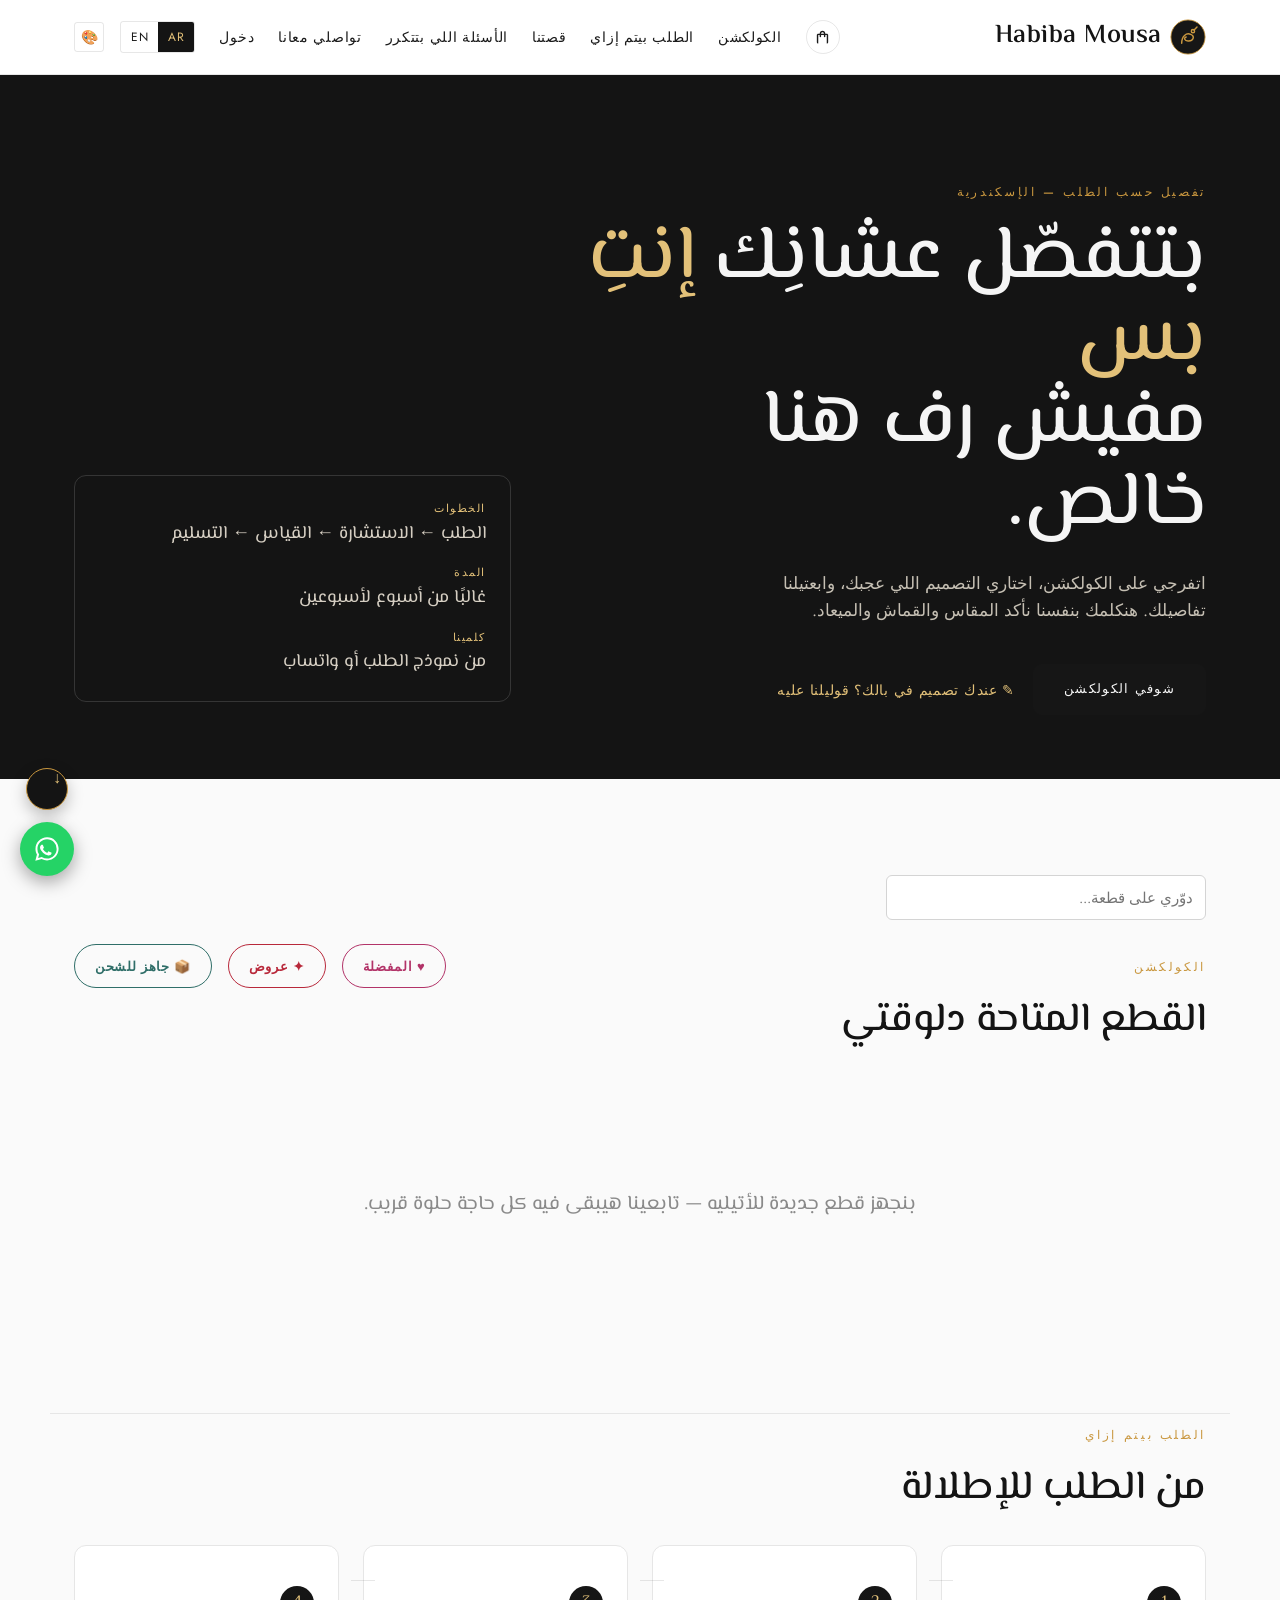
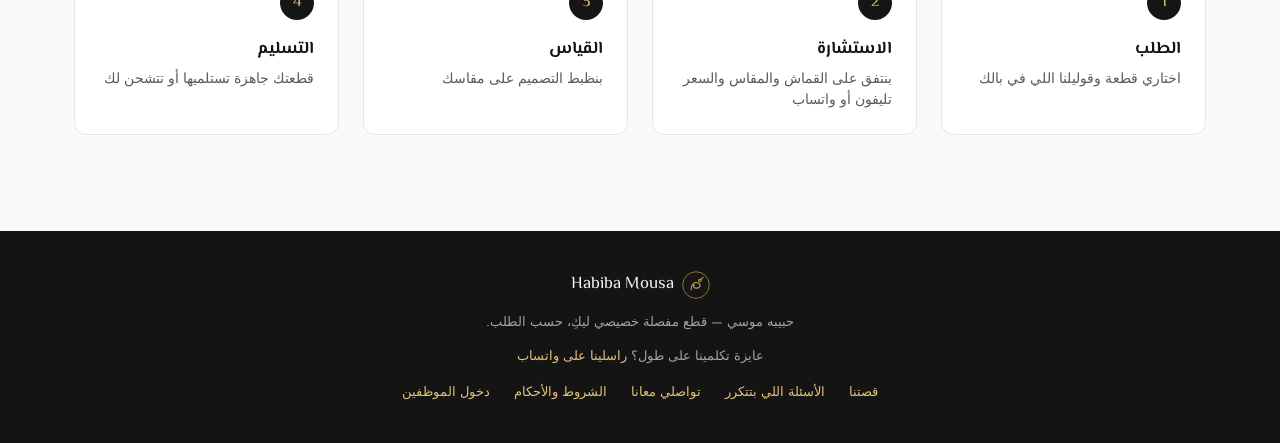
==== commit b7a7ac81: "Flatten the theme-toggle button to match the minimalist header Its border was tinted to the active t" ====
--- a/index.html
+++ b/index.html
@@ -24,7 +24,7 @@
 <meta name="twitter:image" content="https://habibamousa.com/og-image.png" />
 <link rel="preconnect" href="https://fonts.googleapis.com">
 <link href="https://fonts.googleapis.com/css2?family=El+Messiri:wght@400;500;600;700&family=Jost:wght@400;500;600&family=Cairo:wght@400;500;600;700&display=swap" rel="stylesheet">
-<link rel="stylesheet" href="style.css?v=39" />
+<link rel="stylesheet" href="style.css?v=45" />
 <link rel="stylesheet" href="https://unpkg.com/leaflet@1.9.4/dist/leaflet.css" integrity="sha256-p4NxAoJBhIIN+hmNHrzRCf9tD/miZyoHS5obTRR9BMY=" crossorigin="" />
 <link rel="icon" type="image/svg+xml" href="data:image/svg+xml,%3Csvg xmlns='http://www.w3.org/2000/svg' viewBox='0 0 40 40'%3E%3Ccircle cx='20' cy='20' r='19' fill='%23161616' stroke='%23c9973f' stroke-width='1'/%3E%3Cg fill='none' stroke='%23c9973f' stroke-width='1.6' stroke-linecap='round'%3E%3Cpath d='M13,27 C13,19 18,15 23,17 C28,19 26,25 20,24.5 C16,24 15,21 18,20'/%3E%3Ccircle cx='25.5' cy='13.5' r='1.8'/%3E%3Cline x1='26.8' y1='12.2' x2='30' y2='9'/%3E%3C/g%3E%3C/svg%3E" />
 </head>
@@ -143,6 +143,14 @@
   </div>
 </section>
 
+<section class="gallery-section" id="videos-section" style="display:none;">
+  <div class="container">
+    <p class="eyebrow" data-i18n="videos_eyebrow">فيديوهات</p>
+    <h2 class="section-title" style="margin-bottom: 24px;" data-i18n="videos_title">شوفي الكولكشن في حركة</h2>
+    <div id="videosGrid" class="videos-grid"></div>
+  </div>
+</section>
+
 <footer class="site-footer">
   <div class="container">
     <div class="footer-brand"><img src="data:image/svg+xml,%3Csvg xmlns='http://www.w3.org/2000/svg' viewBox='0 0 40 40'%3E%3Ccircle cx='20' cy='20' r='19' fill='%23161616' stroke='%23c9973f' stroke-width='1'/%3E%3Cg fill='none' stroke='%23c9973f' stroke-width='1.6' stroke-linecap='round'%3E%3Cpath d='M13,27 C13,19 18,15 23,17 C28,19 26,25 20,24.5 C16,24 15,21 18,20'/%3E%3Ccircle cx='25.5' cy='13.5' r='1.8'/%3E%3Cline x1='26.8' y1='12.2' x2='30' y2='9'/%3E%3C/g%3E%3C/svg%3E" alt="Habiba Mousa" class="footer-brand-logo" /><span>Habiba Mousa</span></div>
@@ -202,6 +210,7 @@
       <button type="button" class="back-link" id="backToDetailBtn" data-i18n="detail_back">→ عودة</button>
       <h3 data-i18n="modal_title" id="requestViewTitle">اطلبي هذا التصميم</h3>
       <h3 data-i18n="custom_design_modal_title" id="requestViewTitleCustom" style="display:none;">قوليلنا عن التصميم اللي في بالك</h3>
+      <h3 data-i18n="edit_request_modal_title" id="requestViewTitleEdit" style="display:none;">عدّلي طلبك</h3>
       <p class="modal-piece-name" id="modalPieceName"></p>
       <form id="requestForm">
         <input type="hidden" id="productId" />
@@ -506,12 +515,12 @@
 <script src="https://www.gstatic.com/firebasejs/10.12.2/firebase-app-compat.js"></script>
 <script src="https://www.gstatic.com/firebasejs/10.12.2/firebase-firestore-compat.js"></script>
 <script src="https://www.gstatic.com/firebasejs/10.12.2/firebase-auth-compat.js"></script>
-<script src="firebase-config.js?v=39"></script>
+<script src="firebase-config.js?v=45"></script>
 <script src="https://unpkg.com/leaflet@1.9.4/dist/leaflet.js" integrity="sha256-20nQCchB9co0qIjJZRGuk2/Z9VM+kNiyxNV1lvTlZBo=" crossorigin=""></script>
-<script src="i18n.js?v=39"></script>
-<script src="theme.js?v=39"></script>
-<script src="account.js?v=39"></script>
-<script src="settings.js?v=39"></script>
-<script src="app.js?v=39"></script>
+<script src="i18n.js?v=45"></script>
+<script src="theme.js?v=45"></script>
+<script src="account.js?v=45"></script>
+<script src="settings.js?v=45"></script>
+<script src="app.js?v=45"></script>
 </body>
 </html>
--- a/style.css
+++ b/style.css
@@ -271,12 +271,15 @@
   flex-shrink: 0;
   width: 30px;
   height: 30px;
-  border: 1px solid var(--theme-swatch, var(--line));
+  border: 1px solid var(--line);
   border-radius: 3px;
   background: transparent;
   font-size: 14px;
   padding: 0;
-}
+  color: var(--charcoal);
+  transition: border-color 0.15s ease;
+}
+.theme-toggle:hover { border-color: var(--theme-swatch, var(--line)); }
 
 .theme-picker-popover {
   position: fixed;
@@ -802,6 +805,44 @@
   .gallery-grid { grid-template-columns: 1fr; }
 }
 
+.videos-grid {
+  display: grid;
+  grid-template-columns: repeat(auto-fit, minmax(280px, 1fr));
+  gap: var(--space-3);
+}
+.video-card {
+  background: var(--surface);
+  border: 1px solid var(--border-soft);
+  border-radius: 12px;
+  overflow: hidden;
+  box-shadow: 0 1px 3px rgba(0,0,0,0.04);
+  transition: transform 0.25s ease, box-shadow 0.25s ease;
+}
+.video-card:hover { transform: translateY(-4px); box-shadow: 0 18px 40px -20px rgba(28,16,19,0.4); }
+.video-embed-wrap {
+  position: relative;
+  width: 100%;
+  padding-top: 56.25%;
+  background: var(--ink);
+}
+.video-embed-wrap iframe,
+.video-embed-wrap video {
+  position: absolute;
+  top: 0;
+  left: 0;
+  width: 100%;
+  height: 100%;
+  border: 0;
+  background: #000;
+}
+.video-caption {
+  margin: 0;
+  padding: 14px 16px;
+  font-size: 14px;
+  font-weight: 500;
+  color: var(--charcoal);
+}
+
 .piece-card {
   background: var(--surface);
   border: 1px solid var(--border-soft);
@@ -981,6 +1022,37 @@
 .piece-action-btn svg { width: 16px; height: 16px; fill: var(--ivory); }
 .piece-like-btn.liked svg { fill: #e2483e; }
 .piece-collection-tag { color: var(--text-faint); text-transform: none; letter-spacing: 0; font-size: 11px; }
+
+.share-popover {
+  position: absolute;
+  z-index: 300;
+  background: var(--surface);
+  border: 1px solid var(--border-soft);
+  border-radius: 10px;
+  box-shadow: 0 12px 28px rgba(0,0,0,0.18);
+  padding: 6px;
+  display: flex;
+  flex-direction: column;
+  min-width: 160px;
+}
+.share-popover-item {
+  display: flex;
+  align-items: center;
+  gap: 10px;
+  padding: 9px 10px;
+  border-radius: 6px;
+  font-size: 13.5px;
+  font-family: var(--font-body);
+  color: var(--charcoal);
+  text-decoration: none;
+  background: none;
+  border: none;
+  cursor: pointer;
+  text-align: start;
+  width: 100%;
+}
+.share-popover-item:hover { background: var(--surface-muted); }
+.share-popover-item svg { width: 18px; height: 18px; flex-shrink: 0; fill: var(--charcoal); }
 
 .empty-state {
   text-align: center;
@@ -2143,6 +2215,8 @@
 .my-request-thumb-empty { background: var(--surface-muted); border-style: dashed; }
 .my-request-name { font-family: var(--font-display); font-size: 16px; }
 .my-request-recipient { font-size: 11.5px; color: var(--gold); margin-top: 2px; }
+.my-request-actions { display: flex; gap: 14px; margin-top: 6px; }
+.my-request-actions .btn-link { font-size: 12px; letter-spacing: 0.03em; }
 .my-request-tags { display: flex; flex-wrap: wrap; gap: 6px; margin-bottom: 3px; }
 .my-request-order-number,
 .my-request-cart-tag {
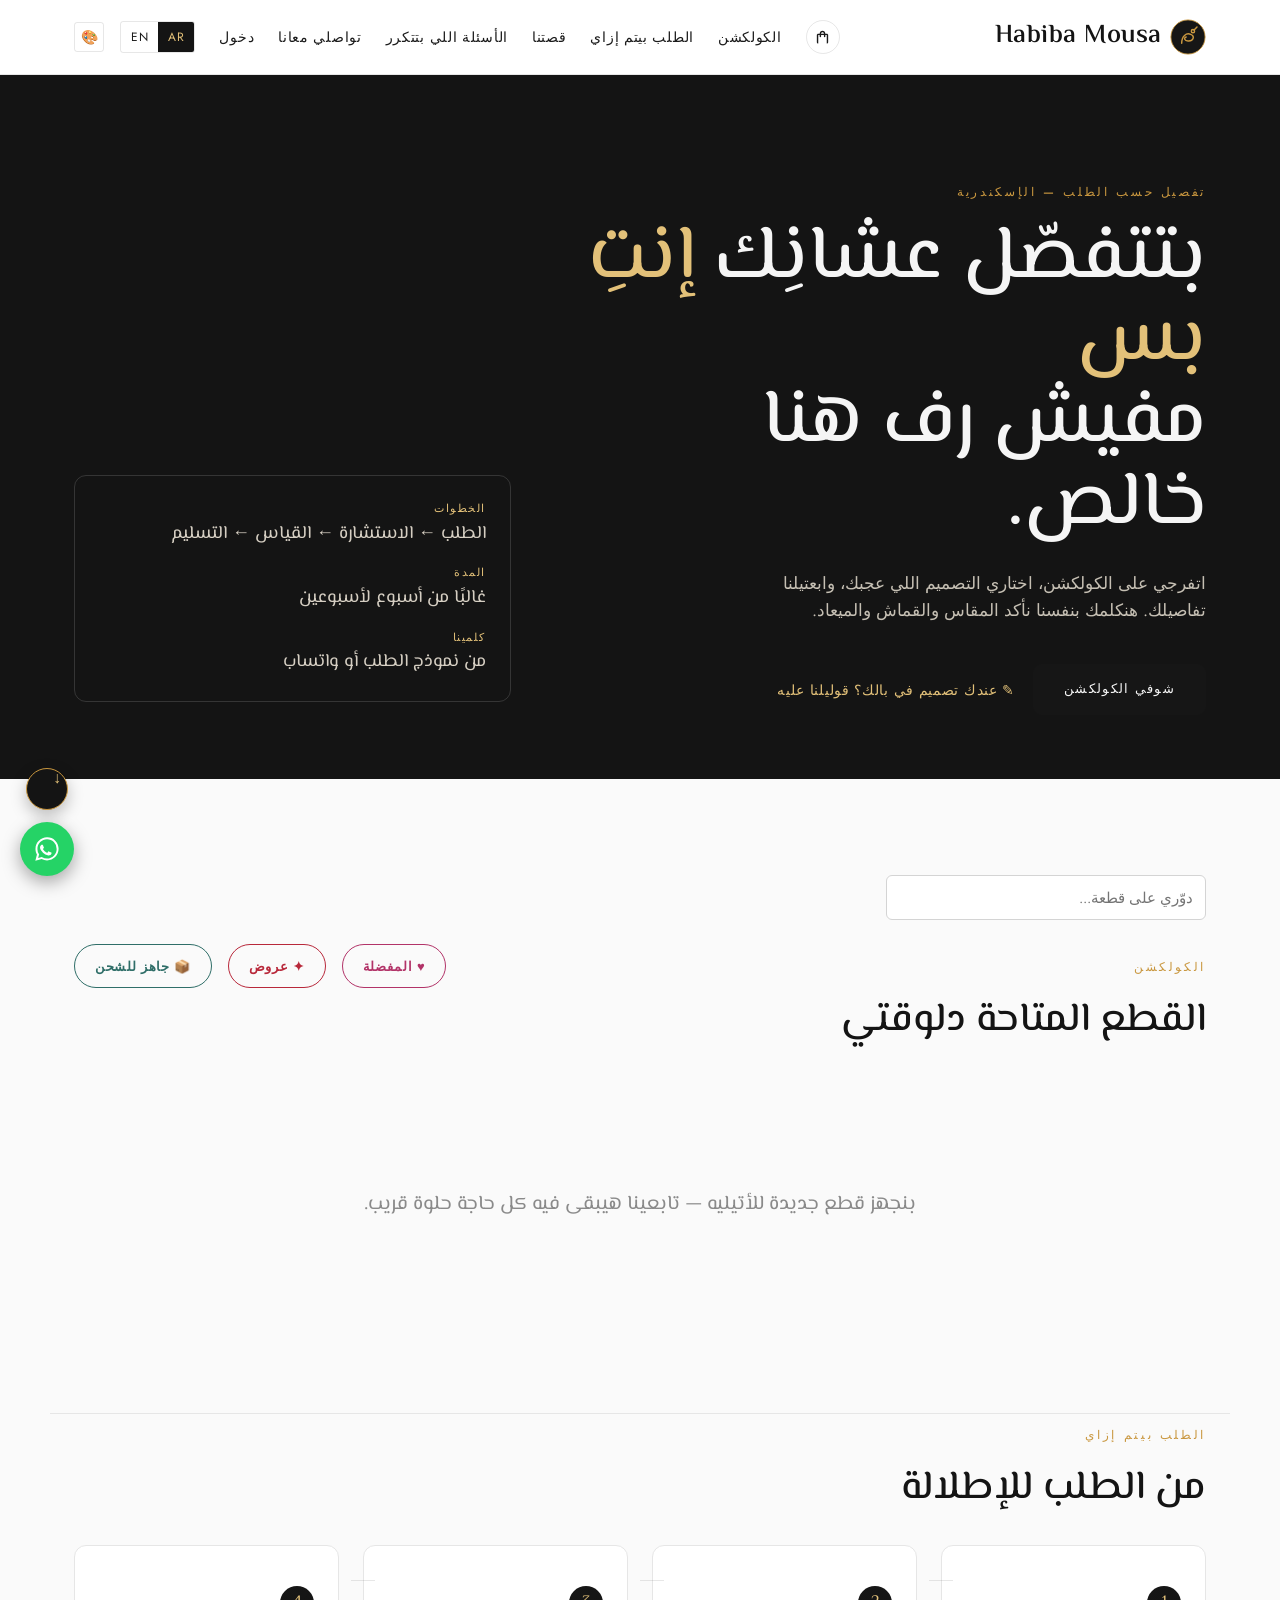
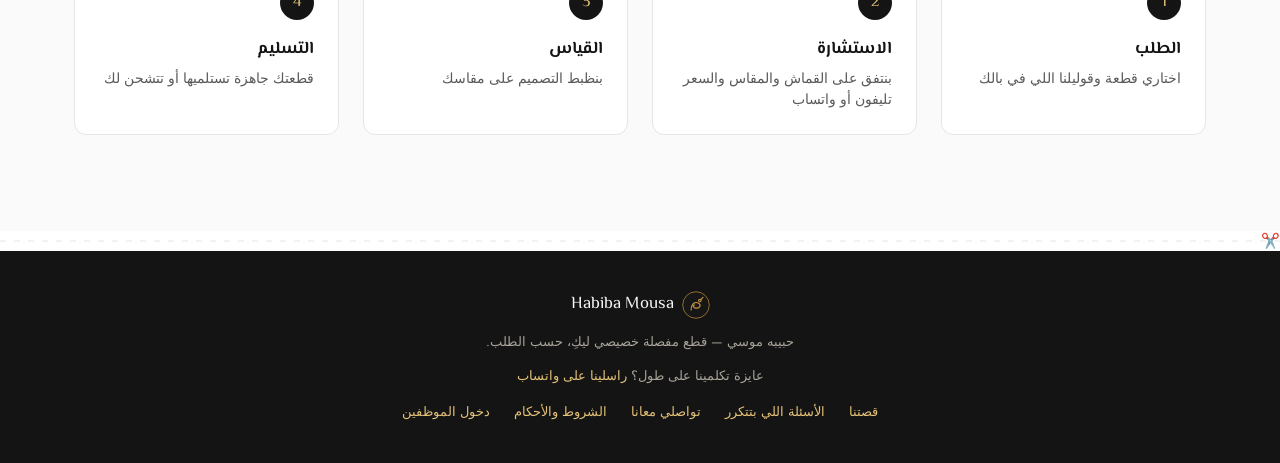
==== commit 438c155d: "Add an animated scissor-cutting line above the footer A small pair of scissors glides across a dashe" ====
--- a/index.html
+++ b/index.html
@@ -24,7 +24,7 @@
 <meta name="twitter:image" content="https://habibamousa.com/og-image.png" />
 <link rel="preconnect" href="https://fonts.googleapis.com">
 <link href="https://fonts.googleapis.com/css2?family=El+Messiri:wght@400;500;600;700&family=Jost:wght@400;500;600&family=Cairo:wght@400;500;600;700&display=swap" rel="stylesheet">
-<link rel="stylesheet" href="style.css?v=45" />
+<link rel="stylesheet" href="style.css?v=46" />
 <link rel="stylesheet" href="https://unpkg.com/leaflet@1.9.4/dist/leaflet.css" integrity="sha256-p4NxAoJBhIIN+hmNHrzRCf9tD/miZyoHS5obTRR9BMY=" crossorigin="" />
 <link rel="icon" type="image/svg+xml" href="data:image/svg+xml,%3Csvg xmlns='http://www.w3.org/2000/svg' viewBox='0 0 40 40'%3E%3Ccircle cx='20' cy='20' r='19' fill='%23161616' stroke='%23c9973f' stroke-width='1'/%3E%3Cg fill='none' stroke='%23c9973f' stroke-width='1.6' stroke-linecap='round'%3E%3Cpath d='M13,27 C13,19 18,15 23,17 C28,19 26,25 20,24.5 C16,24 15,21 18,20'/%3E%3Ccircle cx='25.5' cy='13.5' r='1.8'/%3E%3Cline x1='26.8' y1='12.2' x2='30' y2='9'/%3E%3C/g%3E%3C/svg%3E" />
 </head>
@@ -151,6 +151,7 @@
   </div>
 </section>
 
+<div class="footer-cut-line" aria-hidden="true"><span class="footer-scissors"><span>✂️</span></span></div>
 <footer class="site-footer">
   <div class="container">
     <div class="footer-brand"><img src="data:image/svg+xml,%3Csvg xmlns='http://www.w3.org/2000/svg' viewBox='0 0 40 40'%3E%3Ccircle cx='20' cy='20' r='19' fill='%23161616' stroke='%23c9973f' stroke-width='1'/%3E%3Cg fill='none' stroke='%23c9973f' stroke-width='1.6' stroke-linecap='round'%3E%3Cpath d='M13,27 C13,19 18,15 23,17 C28,19 26,25 20,24.5 C16,24 15,21 18,20'/%3E%3Ccircle cx='25.5' cy='13.5' r='1.8'/%3E%3Cline x1='26.8' y1='12.2' x2='30' y2='9'/%3E%3C/g%3E%3C/svg%3E" alt="Habiba Mousa" class="footer-brand-logo" /><span>Habiba Mousa</span></div>
@@ -515,12 +516,12 @@
 <script src="https://www.gstatic.com/firebasejs/10.12.2/firebase-app-compat.js"></script>
 <script src="https://www.gstatic.com/firebasejs/10.12.2/firebase-firestore-compat.js"></script>
 <script src="https://www.gstatic.com/firebasejs/10.12.2/firebase-auth-compat.js"></script>
-<script src="firebase-config.js?v=45"></script>
+<script src="firebase-config.js?v=46"></script>
 <script src="https://unpkg.com/leaflet@1.9.4/dist/leaflet.js" integrity="sha256-20nQCchB9co0qIjJZRGuk2/Z9VM+kNiyxNV1lvTlZBo=" crossorigin=""></script>
-<script src="i18n.js?v=45"></script>
-<script src="theme.js?v=45"></script>
-<script src="account.js?v=45"></script>
-<script src="settings.js?v=45"></script>
-<script src="app.js?v=45"></script>
+<script src="i18n.js?v=46"></script>
+<script src="theme.js?v=46"></script>
+<script src="account.js?v=46"></script>
+<script src="settings.js?v=46"></script>
+<script src="app.js?v=46"></script>
 </body>
 </html>
--- a/style.css
+++ b/style.css
@@ -1202,6 +1202,47 @@
 }
 
 /* ---------- Footer ---------- */
+
+.footer-cut-line {
+  position: relative;
+  height: 20px;
+  overflow: hidden;
+  background: var(--surface);
+}
+.footer-cut-line::before {
+  content: "";
+  position: absolute;
+  top: 50%;
+  left: 0;
+  right: 0;
+  height: 1px;
+  transform: translateY(-50%);
+  background-image: repeating-linear-gradient(to right, var(--border-soft) 0 6px, transparent 6px 14px);
+}
+.footer-scissors {
+  position: absolute;
+  top: 50%;
+  transform: translateY(-50%);
+  font-size: 15px;
+  line-height: 1;
+  animation: footer-scissors-move 7s linear infinite;
+}
+.footer-scissors span {
+  display: inline-block;
+  animation: footer-scissors-snip 0.45s ease-in-out infinite;
+}
+@keyframes footer-scissors-move {
+  from { left: -20px; }
+  to { left: calc(100% + 20px); }
+}
+@keyframes footer-scissors-snip {
+  0%, 100% { transform: rotate(0deg); }
+  50% { transform: rotate(-18deg); }
+}
+@media (prefers-reduced-motion: reduce) {
+  .footer-scissors { animation: none; left: 50%; }
+  .footer-scissors span { animation: none; }
+}
 
 .site-footer {
   background: var(--ink);
